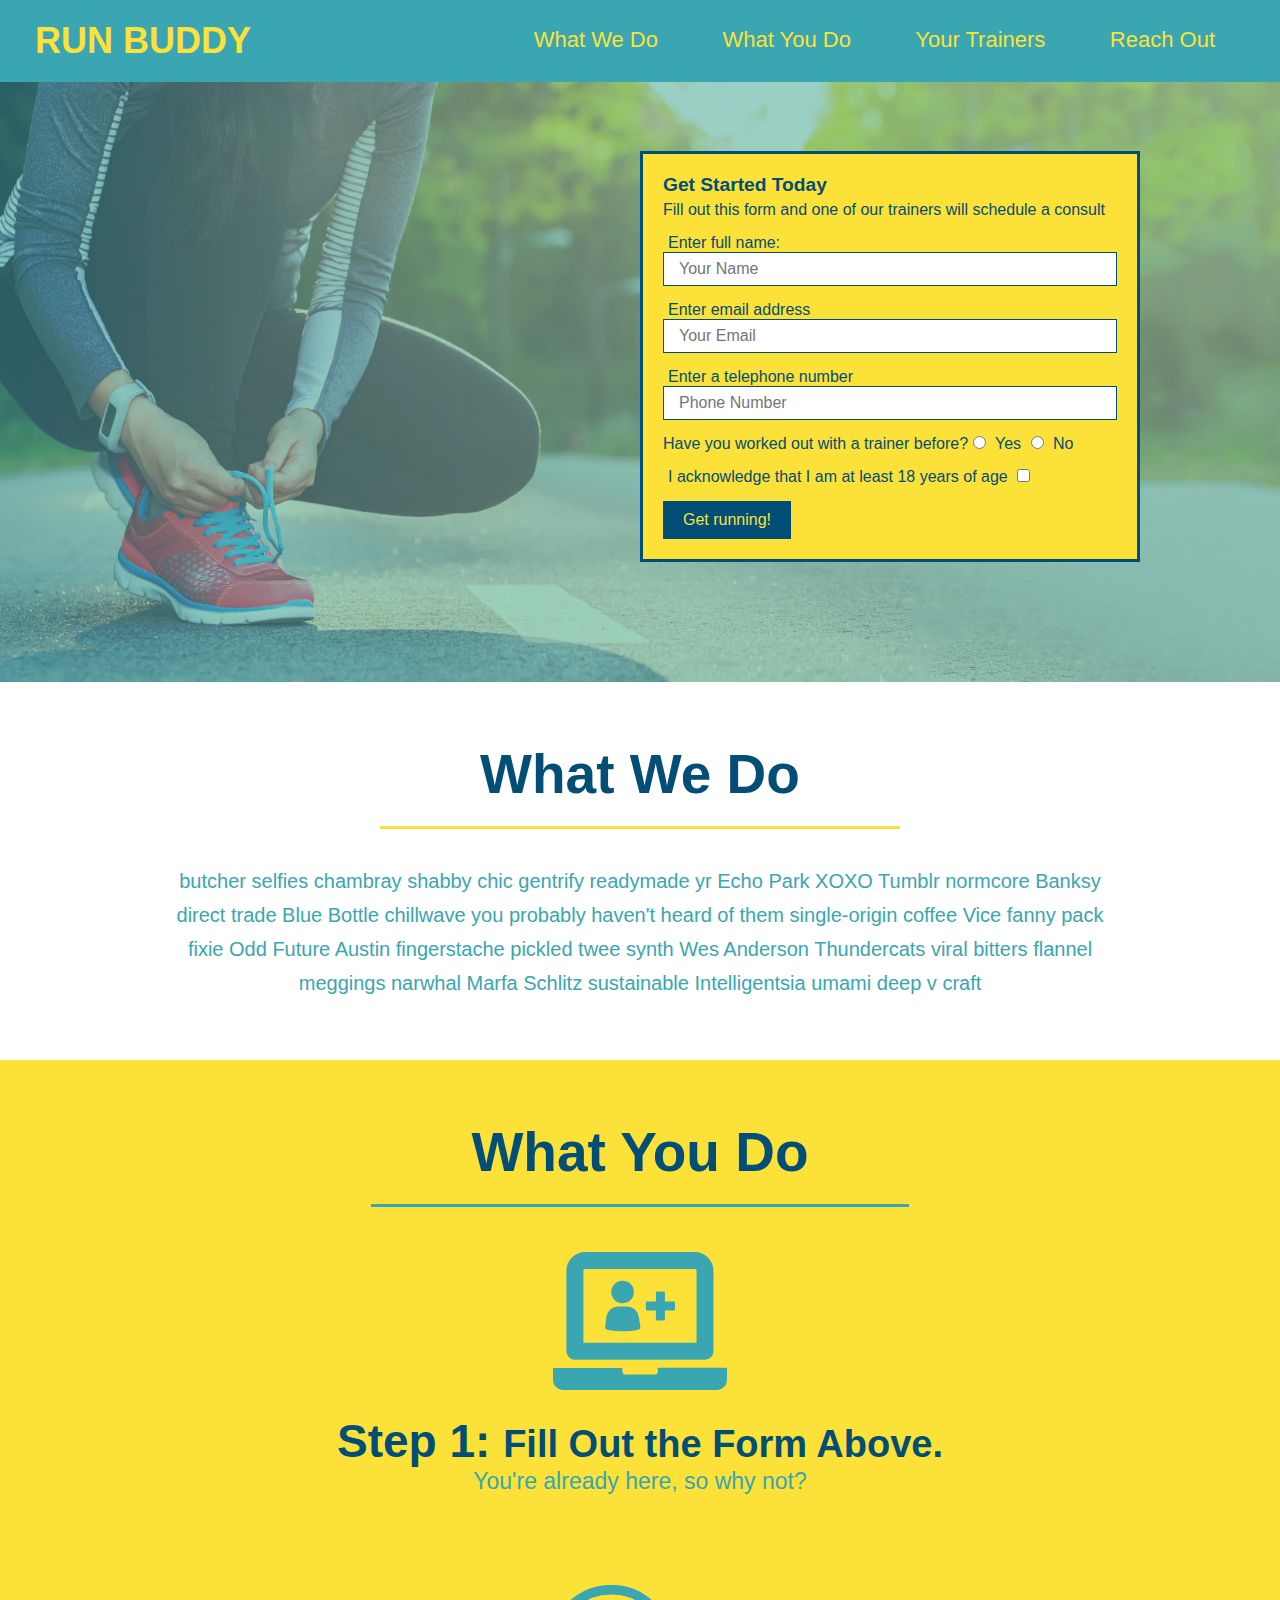
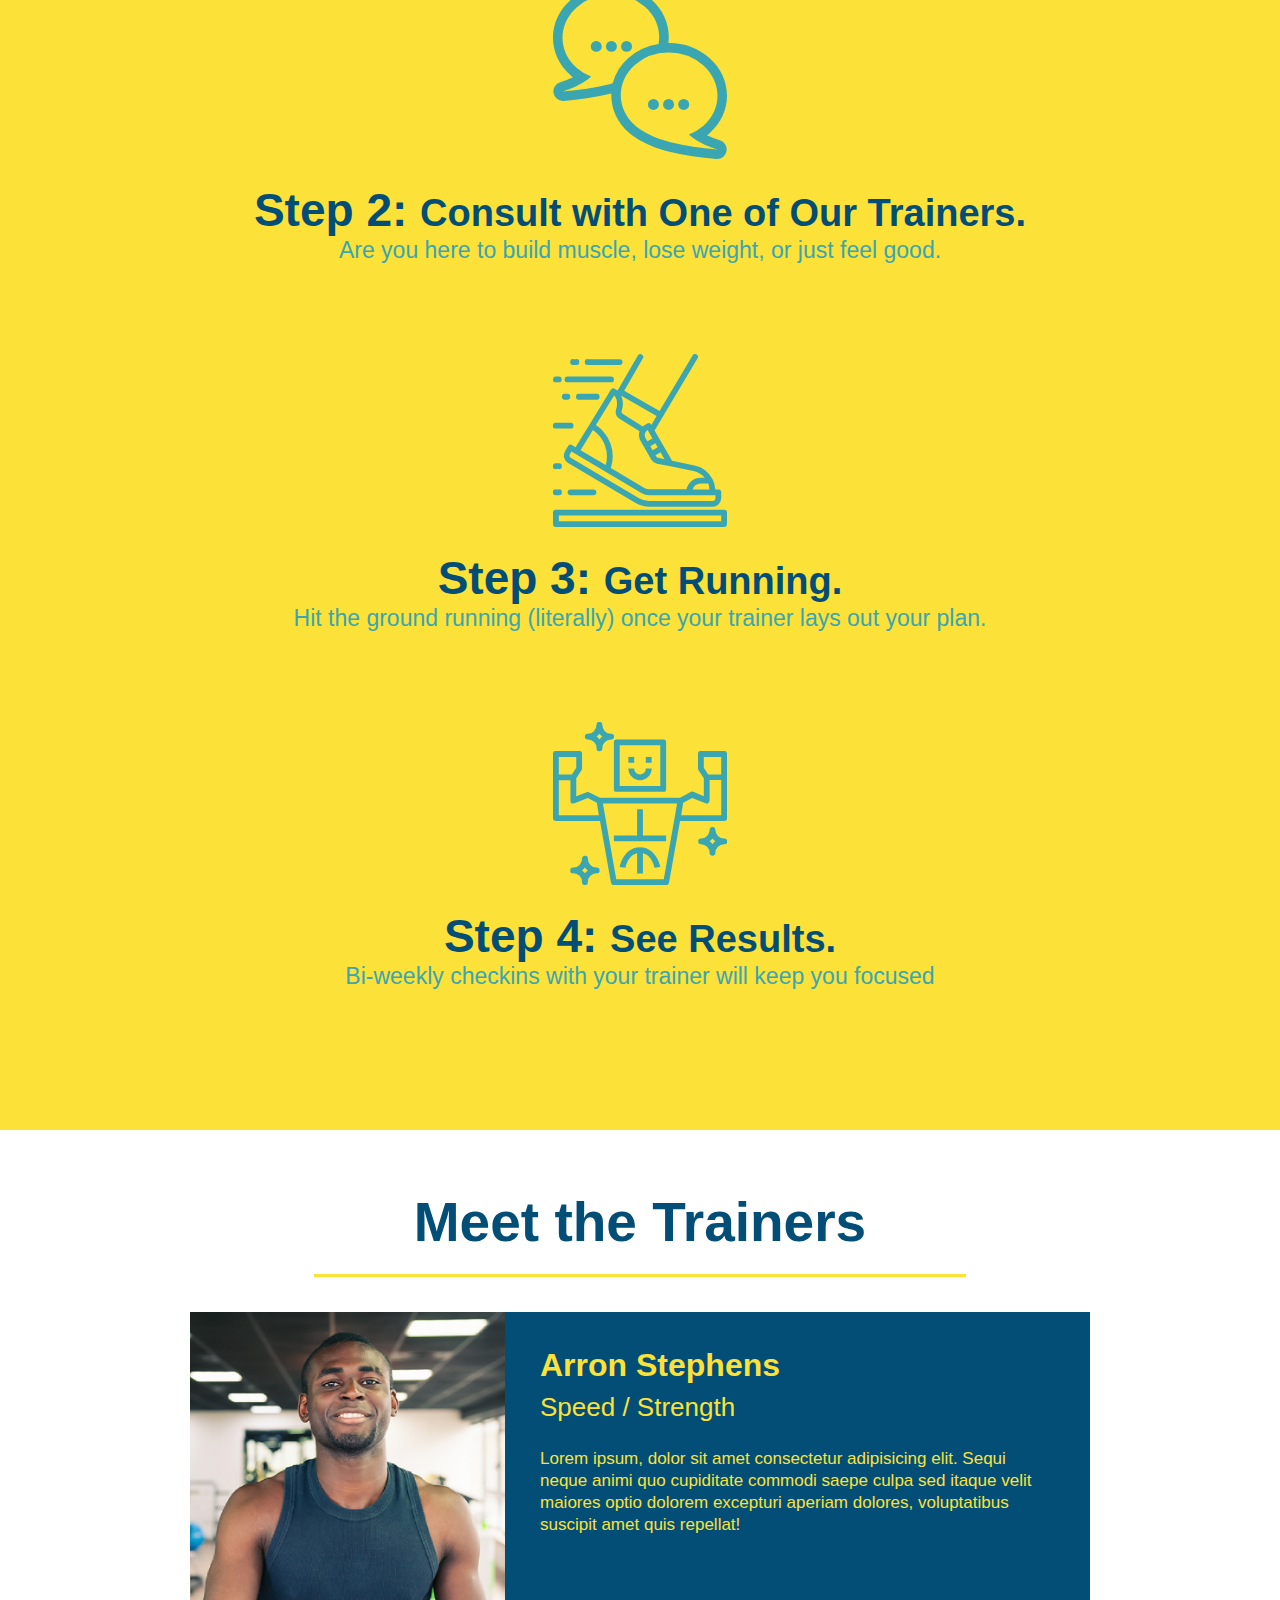
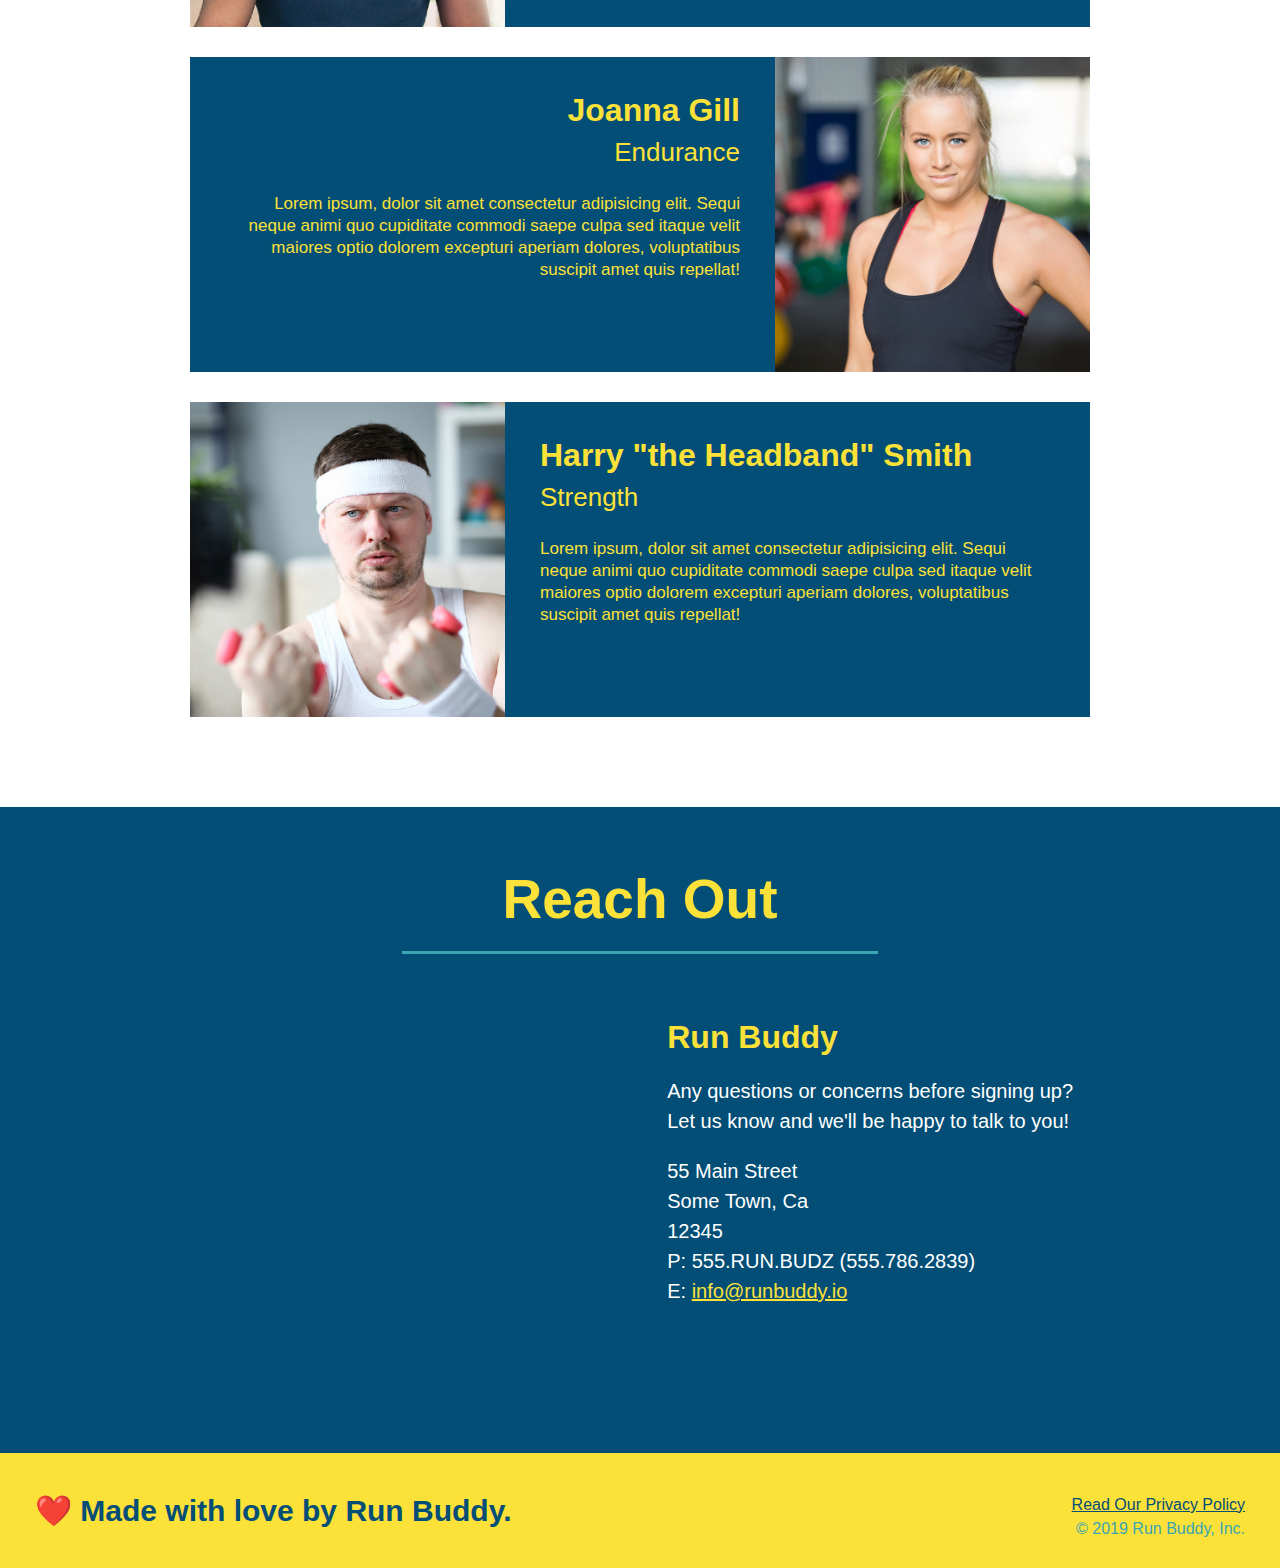
==== index.html @ b3c8b3ba "created Privacy Policy page and added secondary styles css" ====
<!DOCTYPE html>
<html lang="en">
    <head>
        <meta charset="UTF-8" />
        <link rel="stylesheet" href="./assets/css/style.css" />
        <title>Run With Run Buddy</title>
    </head>
    <body>
        <!-- navigation -->
        <header>
            <h1>
                <a href="/">RUN BUDDY</a>
            </h1>

            <nav>
                <!-- Unordered list element -->
                <ul>
                    <!-- List item element -->
                    <li>
                        <!-- Anchor element -->
                        <a href="#what-we-do">What We Do</a>
                    </li>

                    <li>
                        <a href="#what-you-do">What You Do</a>
                    </li>

                    <li>
                        <a href="#your-trainers">Your Trainers</a>
                    </li>

                    <li>
                        <a href="#reach-out">Reach Out</a>
                    </li>
                </ul>
            </nav>
        </header>

        <!-- hero/jumbotron -->
        <section class="hero">
            <div class="hero-form">
                <h3>Get Started Today</h3>
                <p>Fill out this form and one of our trainers will schedule a consult</p>
            <!-- Add form element -->
            <form>
                <label for="name">Enter full name:</label>
                <input type="text" placeholder="Your Name" name="name" id="name" class="form-input" />
                <label for="email">Enter email address</label>
                <input type="email" placeholder="Your Email" name="email" id="email" class="form-input" />
                <label for="phone">Enter a telephone number</label>
                <input type="tel" placeholder="Phone Number" name="phone" id="phone" class="form-input" />
                <p>
                    Have you worked out with a trainer before?
                    <input type="radio" name="trainer-confirm" id="trainer-yes" />
                    <label for="trainer-yes">Yes</label>
                    <input type="radio" name="trainer-confirm" id="trainer-no" />
                    <label for="trainer-no">No</label>
                </p>
                <p>

                    <label for="checkbox">
                        I acknowledge that I am at least 18 years of age
                    </label>
                    <input type="checkbox" name="age-confirm" id="checkbox" />
                </p>
                <button type="submit">
                    Get running!
                </button>
            </form>
            </div>
        </section>
         <!-- End hero -->

        <!-- "What we do" section -->
        <section id="what-we-do" class="intro">
            <h2 class="section-title primary-border">What We Do</h2>

            <p>
                butcher selfies chambray shabby chic gentrify readymade yr Echo Park XOXO Tumblr normcore Banksy direct trade Blue Bottle chillwave you probably haven't heard of them single-origin coffee Vice fanny pack fixie Odd Future Austin fingerstache pickled twee synth Wes Anderson Thundercats viral bitters flannel meggings narwhal Marfa Schlitz sustainable Intelligentsia umami deep v craft 
            </p>
        </section>

        <!--"What you do" section-->
        <section id="what-you-do" class="steps">
            <h2 class="section-title secondary-border">What You Do</h2>
            <div>
                <img src="./assets/images/step-1.svg" alt="" />
                <h3>Step 1: <span>Fill Out the Form Above.</span></h3>
                <p>You're already here, so why not?</p>
            </div>

            <div>
                <img src="./assets/images/step-2.svg" alt="" />
                <h3>Step 2: <span>Consult with One of Our Trainers.</span></h3>
                <P>Are you here to build muscle, lose weight, or just feel good.</P>
            </div>

            <div>
                <img src="./assets/images/step-3.svg" alt="" />
                <h3>Step 3: <span>Get Running.</span></h3>
                <p>Hit the ground running (literally) once your trainer lays out your plan.</p>
            </div>

            <div>
                <img src="./assets/images/step-4.svg" alt="" />
                <h3>Step 4: <span>See Results.</span></h3>
                <p>Bi-weekly checkins with your trainer will keep you focused</p>
            </div>

        </section>
            
        <!-- "meet the trainers" section-->

        <section id="your-trainers" class="trainers">
            <h2 class="section-title primary-border">
                Meet the Trainers
            </h2>
            <!-- First Trainer Bio -->
            <article class="trainer">
                <img src="./assets/images/trainer-1.jpg" alt="Arron Stephens in his workout clothes, ready to pump iron" />
                <div class="trainer-bio text-left">
                    <h3>Arron Stephens</h3>
                    <h4>Speed / Strength</h4>
                    <p>
                        Lorem ipsum, dolor sit amet consectetur adipisicing elit. Sequi neque animi quo cupiditate commodi saepe culpa sed
                        itaque velit maiores optio dolorem excepturi aperiam dolores, voluptatibus suscipit amet quis repellat!
                    </p>
                </div>
            </article>
            <!-- Second Trainer Bio -->
            <article class="trainer">
                <div class="trainer-bio text-right">
                    <h3>Joanna Gill</h3>
                    <h4>Endurance</h4>
                    <p>
                        Lorem ipsum, dolor sit amet consectetur adipisicing elit. Sequi neque animi quo cupiditate commodi saepe culpa sed
                        itaque velit maiores optio dolorem excepturi aperiam dolores, voluptatibus suscipit amet quis repellat!  
                    </p>
                </div>
                <img src="./assets/images/trainer-2.jpg" alt="Joanna Gill cooling off after a workout" />
            </article>
            <!-- Third Trainer Bio -->
            <article class="trainer">
                <img src="./assets/images/trainer-3.jpg" alt="Harry Smith wearing a headband and lifting comically small pink weights" />
                <div class="trainer-bio text-left">
                    <h3>Harry "the Headband" Smith</h3>
                    <h4>Strength</h4>
                    <p>
                        Lorem ipsum, dolor sit amet consectetur adipisicing elit. Sequi neque animi quo cupiditate commodi saepe culpa sed
                        itaque velit maiores optio dolorem excepturi aperiam dolores, voluptatibus suscipit amet quis repellat!
                    </p>
                </div>
            </article>
        </section>    
            
        <!-- "Reach out" section-->
        <section id="reach-out" class="contact">
            <h2 class="section-title secondary-border">Reach Out</h2>
            <div class="contact-info">
                <iframe src="https://www.google.com/maps/embed?pb=!1m18!1m12!1m3!1d851233.9786971273!2d-112.6235091204532!3d33.54992762384845!2m3!1f0!2f0!3f0!3m2!1i1024!2i768!4f13.1!3m3!1m2!1s0x872b05e024eef7a1%3A0xf2e0f9f1b5ccffeb!2sRunBuddy%20Mobile%2C%20LLC!5e0!3m2!1sen!2sus!4v1653413948689!5m2!1sen!2sus" 
                width="600" 
                height="450" 
                style="border:0;" 
                allowfullscreen="" 
                loading="lazy">
                </iframe> 
          
                <div>
                 <h3>Run Buddy</h3>
                 <p>
                    Any questions or concerns before signing up?
                    <br />
                    Let us know and we'll be happy to talk to you!
                 </p>
                 <address>
                    55 Main Street <br />
                    Some Town, Ca <br />
                    12345<br />
                    P: 555.RUN.BUDZ (555.786.2839)<br />
                    E: <a href="mailto:info@runbuddy.io">info@runbuddy.io</a>
                 </address>
                </div> 
            </div>
        </section>

        <!-- footer -->
        <footer>
            <h2>

                    ❤️ Made with love by Run Buddy.
            </h2>
        
            <div>
                <a href="./privacy-policy.html">Read Our Privacy Policy</a><br />
                &copy; 2019 Run Buddy, Inc.
            </div>
        </footer>
    </body>
</html>
---- assets/css/style.css ----
* {
    margin: 0;
    padding: 0;
    box-sizing: border-box;
}


body {
    /* more on this crazy alphanumerical value in a minute */
    color: #39a6b2;

    font-family: Helvetica, Arial, sans-serif;
    
}

/* Apply styles to the header */
header {

    padding: 20px 35px;

    background-color: #39a6b2;

}

header h1 {

    font-weight: bold;
    font-size: 36px;
    color: #fce138;
    margin: 0;
    display: inline;

}

header a {
    text-decoration: none;
    color: #fce138;
}

header nav {
    float: right;
    margin: 7px 0;
}

header nav ul li {
    display: inline;
}

header nav ul li a {
    margin: 0 30px;
    font-weight: lighter;
    font-size: 22px;
}

/* apply styles to the footer */
footer {
    background: #fce138;
    width: 100%;
    padding: 40px 35px;
}

footer h2 {
    display: inline;
    color: #024e76;
    font-size: 30px;
    margin: 0;
}

footer div {
float: right;
line-height: 1.5;
text-align: right;
}

footer a {
    color: #024e76;
}

/* section style start */
section {
    padding: 60px;
}

/* hero style start */

/* homepage hero */
.hero {
    background-image: url("../images/hero-bg.jpg");
    height: 600px;
    background-size: cover;
    background-position: center;
    position: relative;
}

.hero-form {
    border: 3px solid #024e76;
    background-color: #fce138;
    padding: 20px;
    width: 500px;
    color: #024e76;
    position: absolute;
    bottom: 120px;
    right: 140px;
}

h3 {
    font-size: larger;
    margin: 0;
}

.hero-form p {
    margin: 5px 0 15px 0;
}

.form-input {
    border: 1px solid #024e76;
    display: block;
    padding: 7px 15px;
    font-size: 16px;
    color: #024e76;
    width: 100%;
    margin-bottom: 15px;
}

.hero-form label {
    margin: 0 5px;
}

.hero-form button {
    color: #fce138;
    background-color: #024e76;
    border: none;
    padding: 10px 20px;
    font-size: 16px;
}
/* Hero style end */

/* section styling */

.intro {
    text-align: center;
}

.intro p {
    margin: 0 auto;
    line-height: 1.7;
    color: #39a6b2;
    width: 80%;
    font-size: 20px;
}

.steps {
    text-align: center;
    background: #fce138;
}

.section-title {
    font-size: 55px;
    color: #024e76;
    margin-bottom: 35px;
    padding: 0 100px 20px 100px;
    display: inline-block;
    border-bottom: 3px solid;
}

.primary-border {
    border-color: #fce138;
}

.secondary-border {
    border-color: #39a6b2;
}

.steps div {
    margin-bottom: 80px;
}

.steps img {
    width: 15%;
    margin: 10px 0;
}

.steps h3 {
    color: #024e76;
    font-size: 46px;
    margin-top: 10px;
}

.steps p {
    color: #39a6b2;
    font-size: 23px;
}

.steps span {
    font-size: 38px;
}

/* styling the Trainers section */

.trainers {
    text-align: center;
}

.trainer {
    width: 900px;
    margin: 0 auto 30px auto;
    background: #024e76;
    color: #fce138;
    overflow: auto;
}

.trainer img {
    width: 35%;
    float: left;
}

.trainer-bio {
    padding: 35px;
    float: left;
    width: 65%;
}

.text-left {
    text-align: left;
}

.text-right {
    text-align: right;
}

.trainer-bio h3 {
    font-size: 32px;
    margin-bottom: 8px;
}

.trainer-bio h4 {
    font-weight: lighter;
    font-size: 26px;
    margin-bottom: 25px;
}

.trainer-bio p {
    font-size: 17px;
    line-height: 1.3;
}

.contact {
    text-align: center;
    background: #024e76;
    overflow: auto;
}

.contact h2 {
    color: #fce138;
}

.contact-info iframe {
    width: 400px;
    height: 400px;
}

.contact-info div {
    width: 410px;
    display: inline-block;
    vertical-align: top;
    text-align: left;
    margin: 30px 0 0 60px;
    color: white;
}

.contact-info h3 {
    color: #fce138;
    font-size: 32px;
}

.contact-info p, .contact-info address {
    margin: 20px 0;
    line-height: 1.5;
    font-size: 20px;
    font-style: normal;
}

.contact-info a {
    color: #fce138;
}
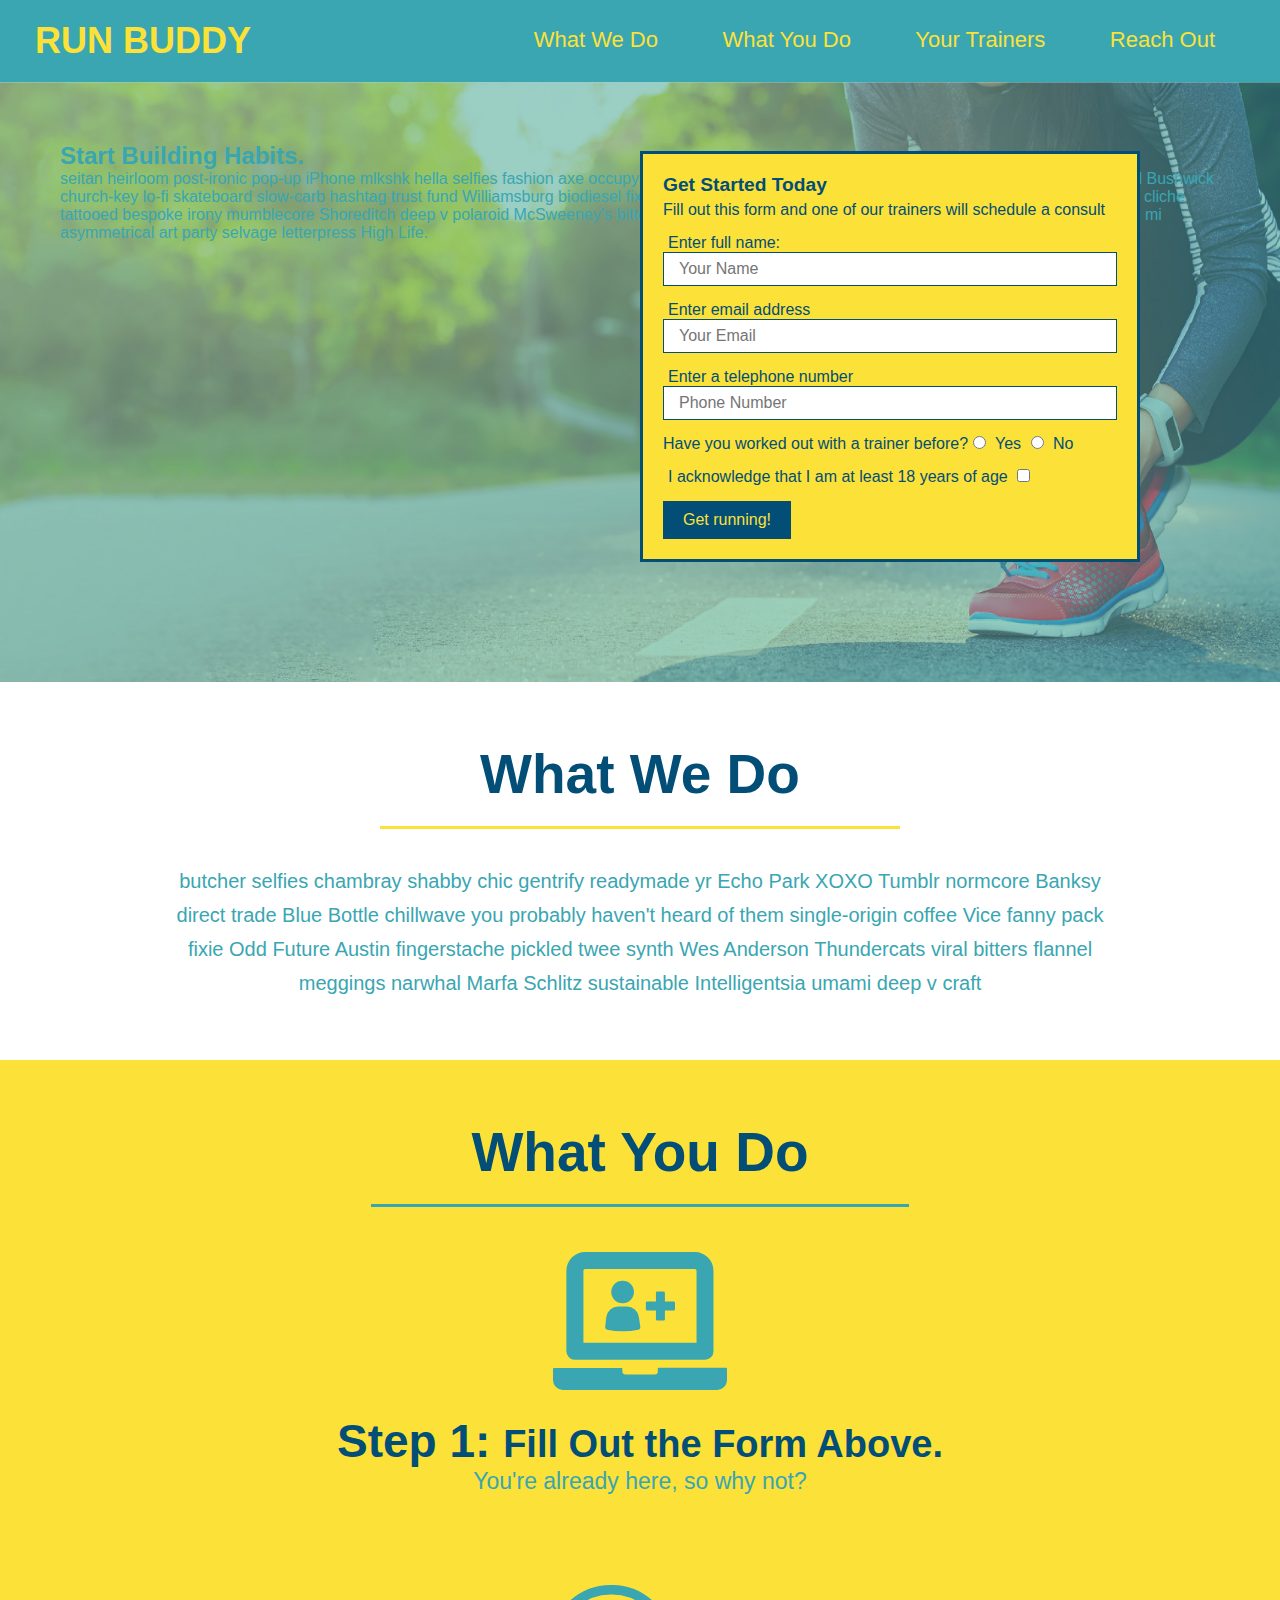
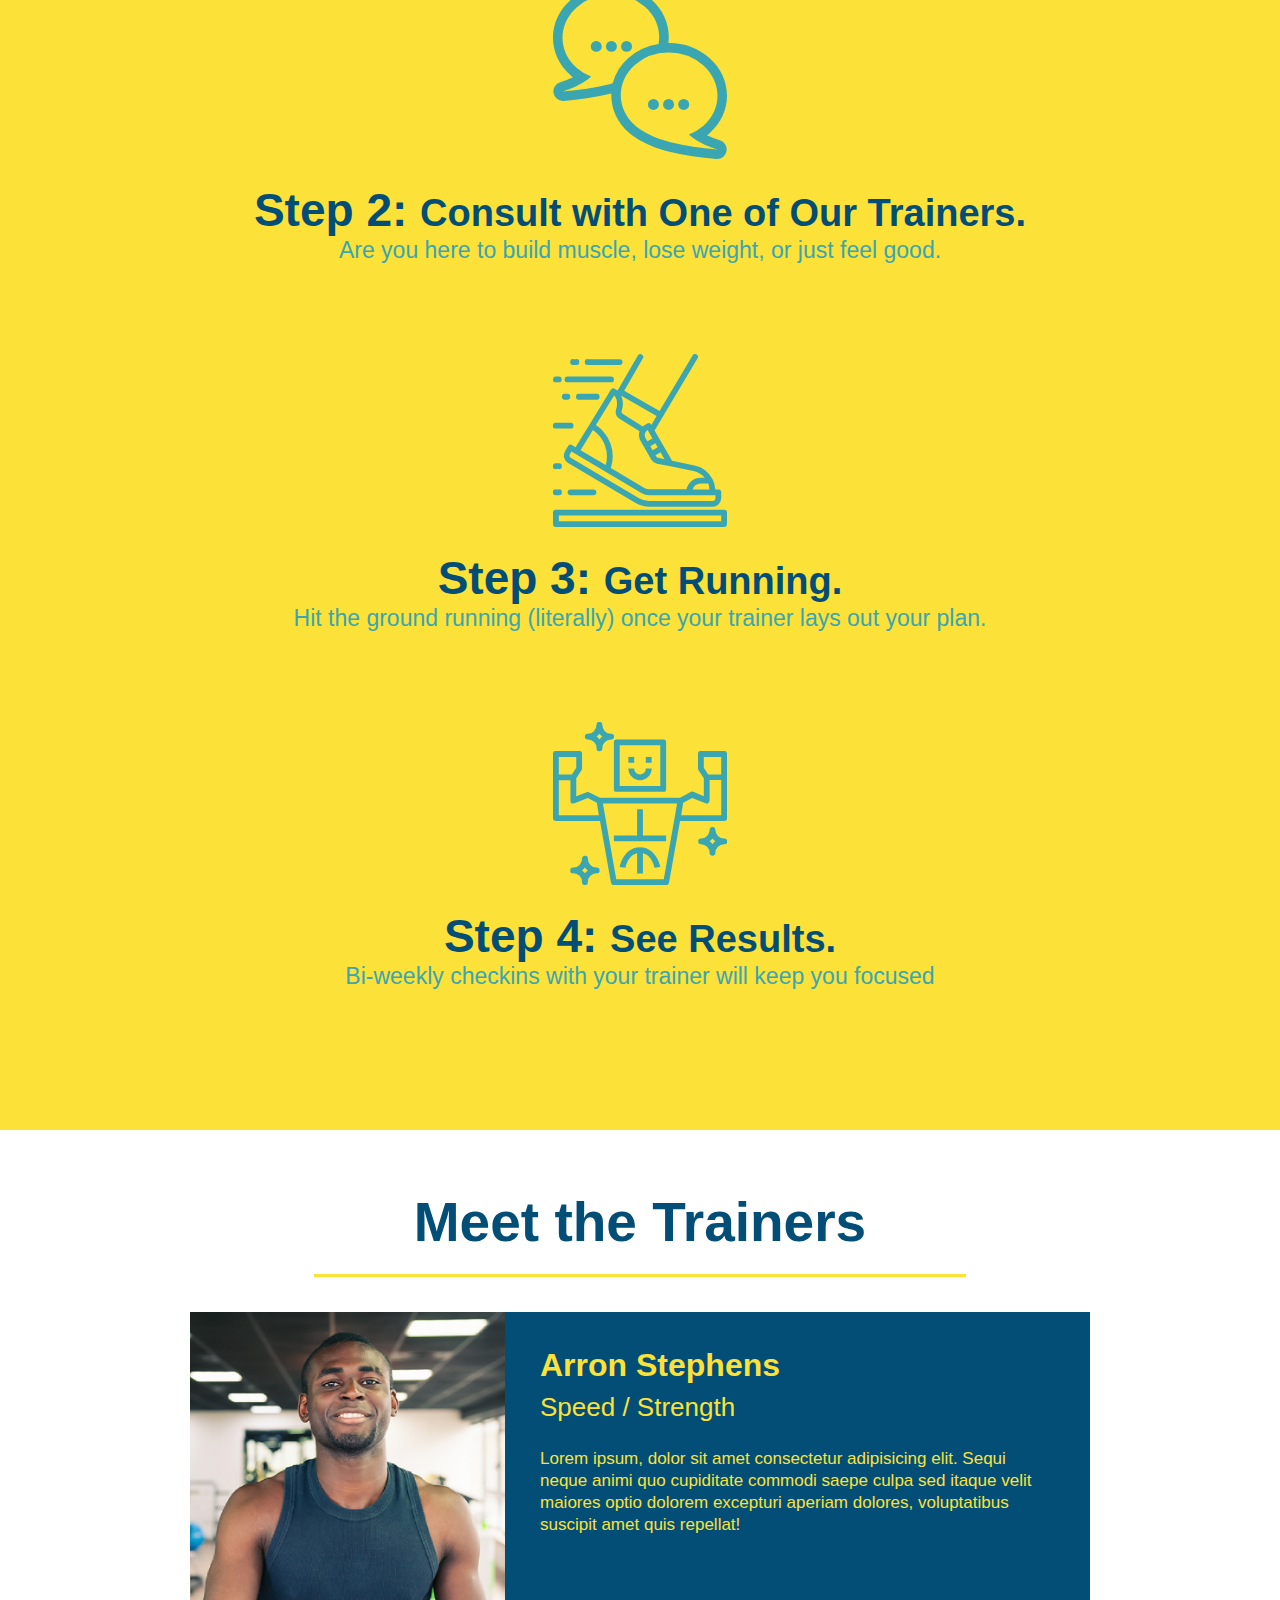
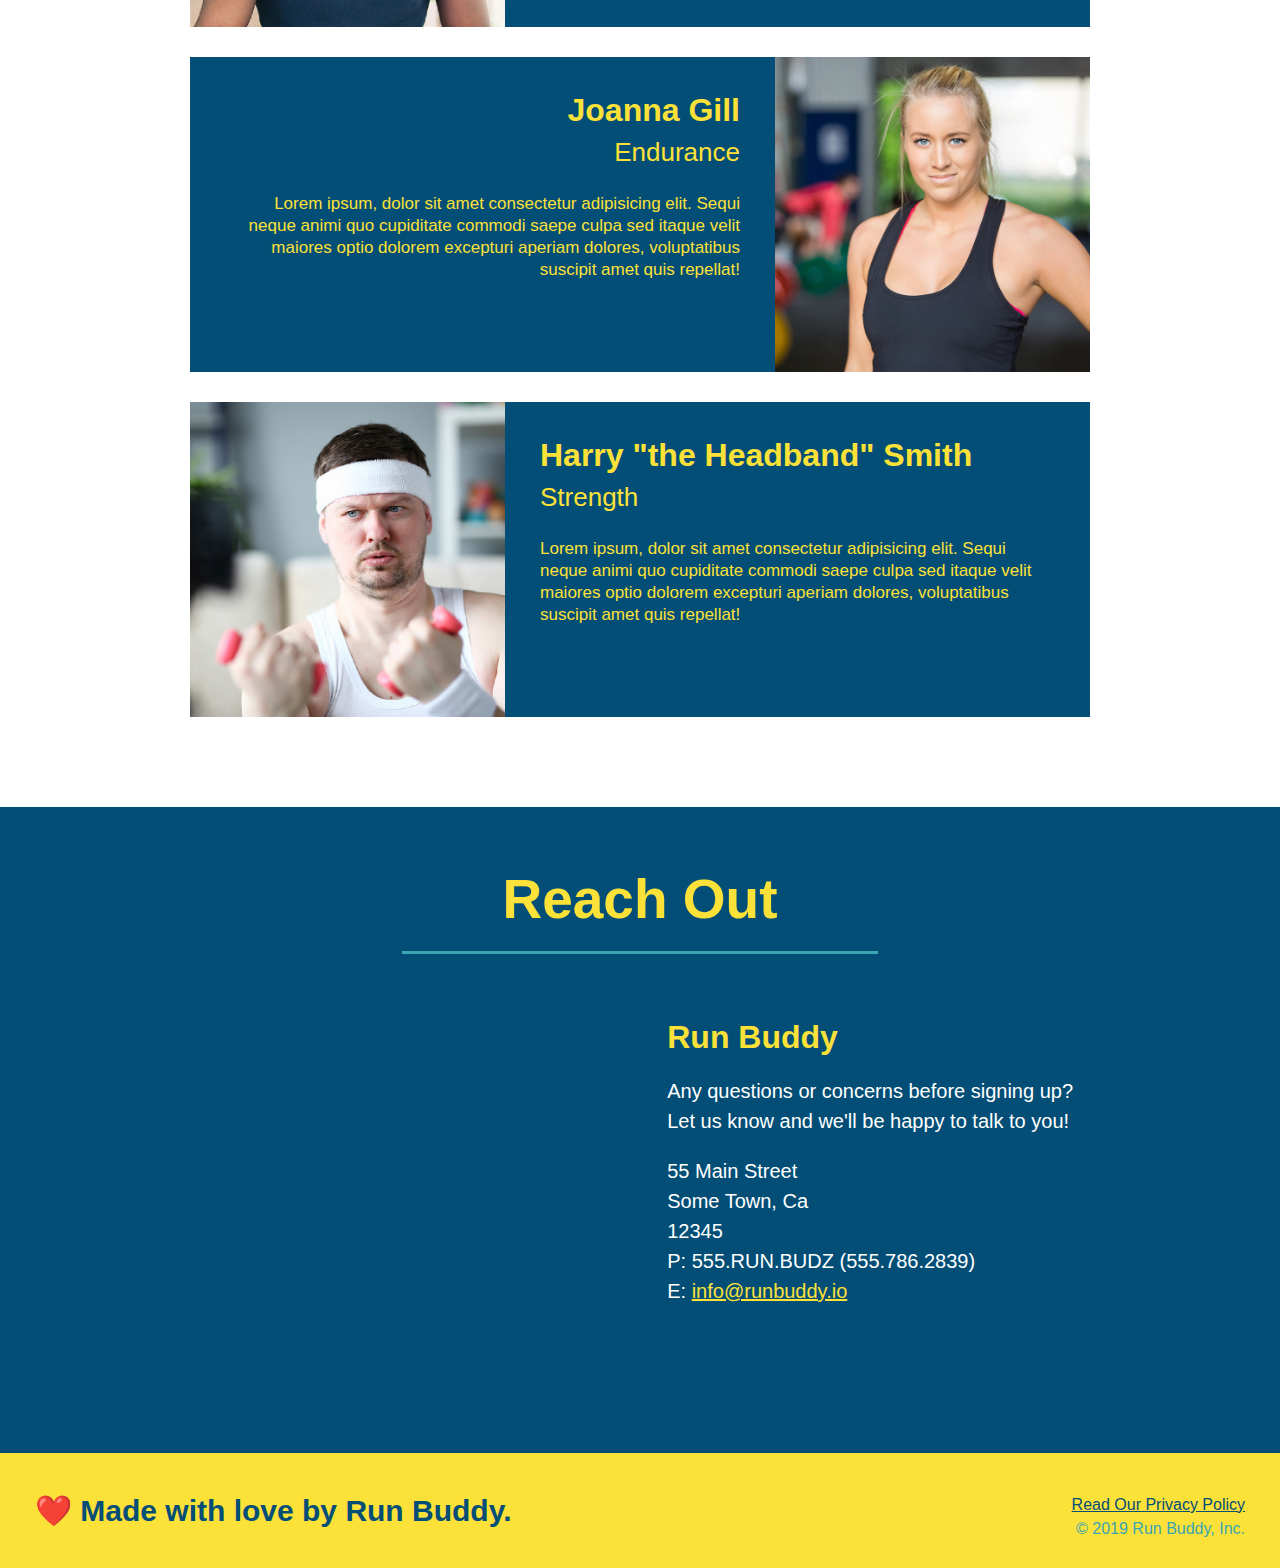
==== commit 4e05107e: "add content to hero, replace image" ====
--- a/index.html
+++ b/index.html
@@ -38,6 +38,12 @@
 
         <!-- hero/jumbotron -->
         <section class="hero">
+            <div class="hero-cta">
+                <h2>Start Building Habits.</h2>
+                <p>
+                    seitan heirloom post-ironic pop-up iPhone mlkshk hella selfies fashion axe occupy readymade put a bird on it messenger bag Wes Anderson Schlitz plaid Bushwick church-key lo-fi skateboard slow-carb hashtag trust fund Williamsburg biodiesel fixie farm-to-table 8-bit banjo XOXO Banksy chillwave bicycle rights retro cliche tattooed bespoke irony mumblecore Shoreditch deep v polaroid McSweeney's bitters cray gentrify tofu Marfa you probably haven't heard of them yr banh mi asymmetrical art party selvage letterpress High Life.
+                </p>
+            </div>
             <div class="hero-form">
                 <h3>Get Started Today</h3>
                 <p>Fill out this form and one of our trainers will schedule a consult</p>
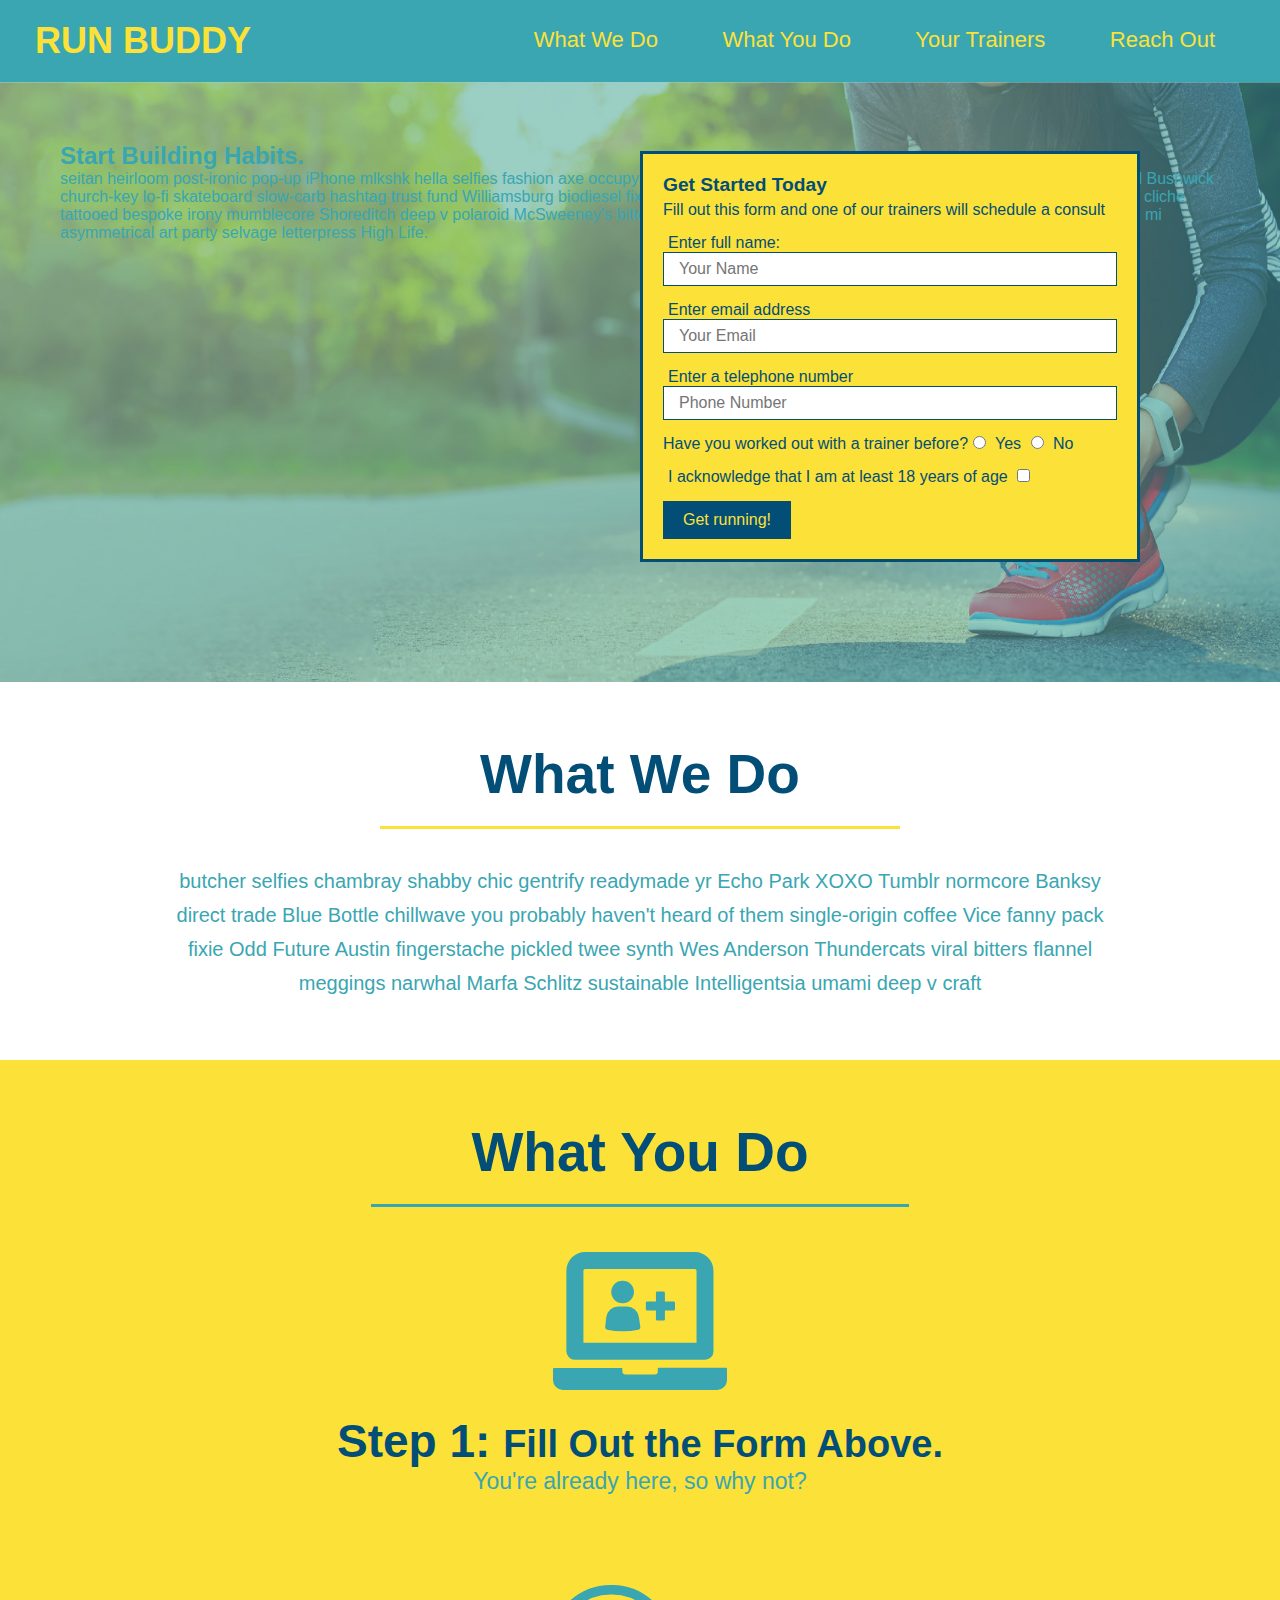
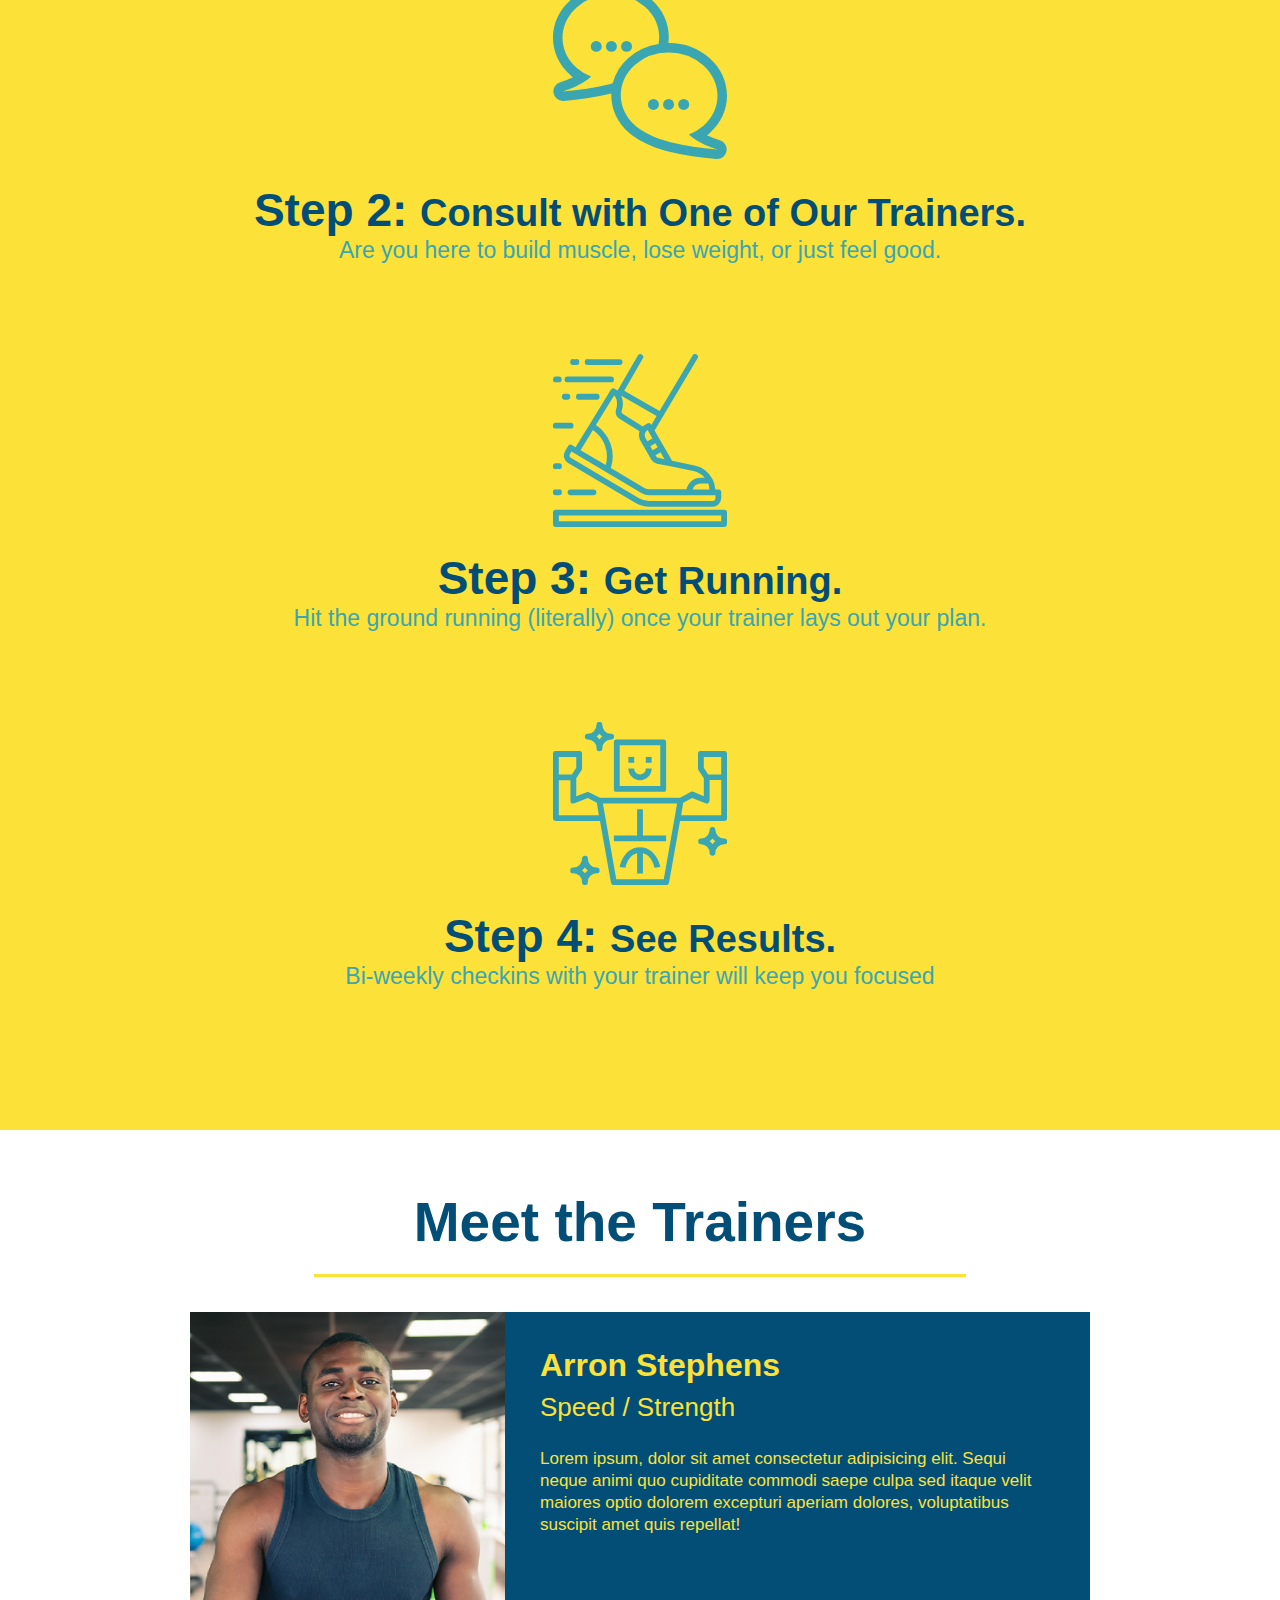
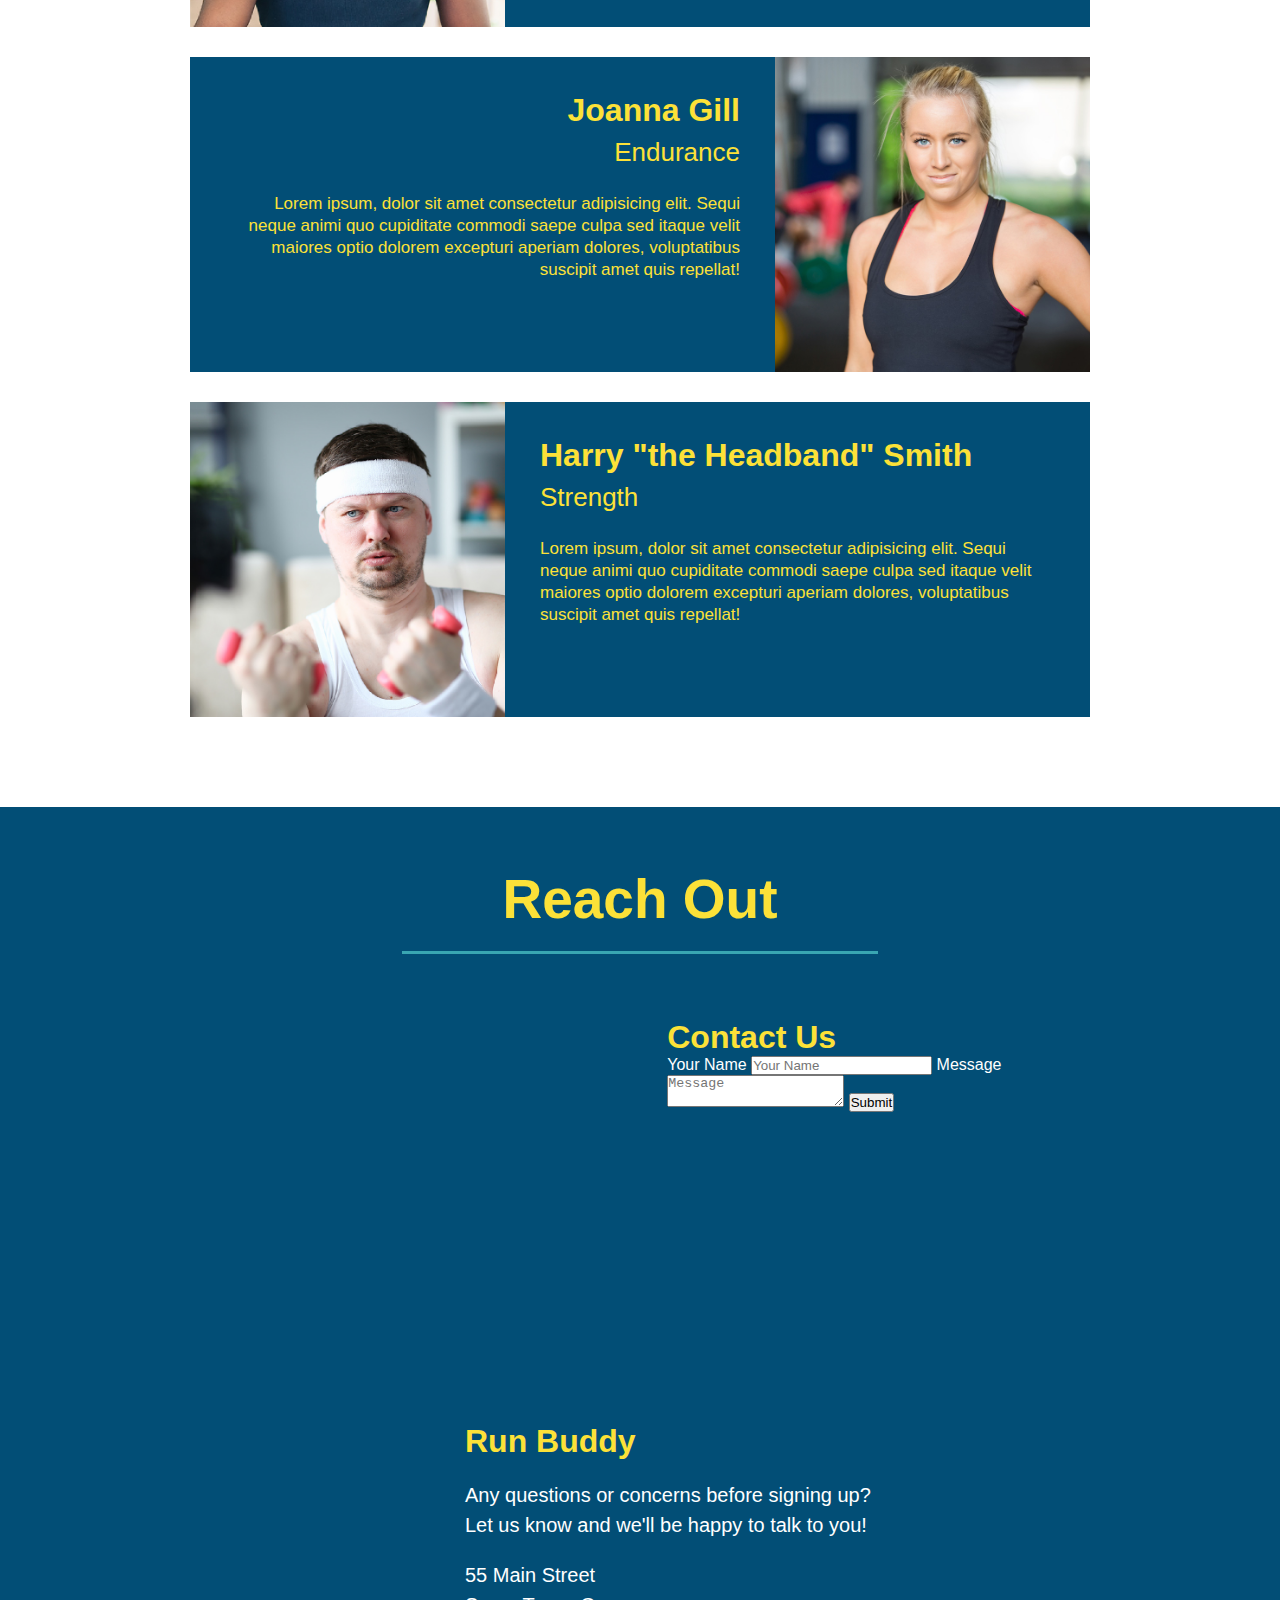
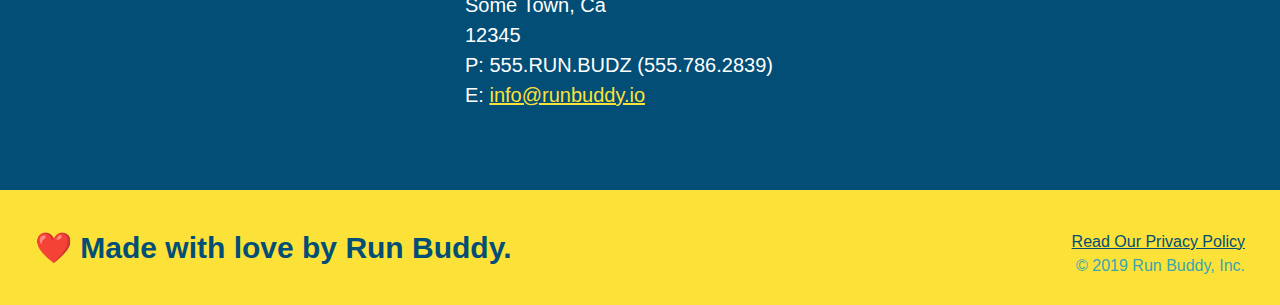
==== commit 583e2448: "add contact form" ====
--- a/index.html
+++ b/index.html
@@ -171,6 +171,19 @@
                 loading="lazy">
                 </iframe> 
           
+                <div class="contact-form">
+                    <h3>Contact Us</h3>
+                    <form>
+                        <label for="contact-name">Your Name</label>
+                        <input type="text" id="contact-name" placeholder="Your Name" />
+
+                        <label for="contact-message">Message</label>
+                        <textarea id="contact-message" placeholder="Message"></textarea>
+
+                        <button type="submit">Submit</button>
+                    </form>
+                </div>
+
                 <div>
                  <h3>Run Buddy</h3>
                  <p>
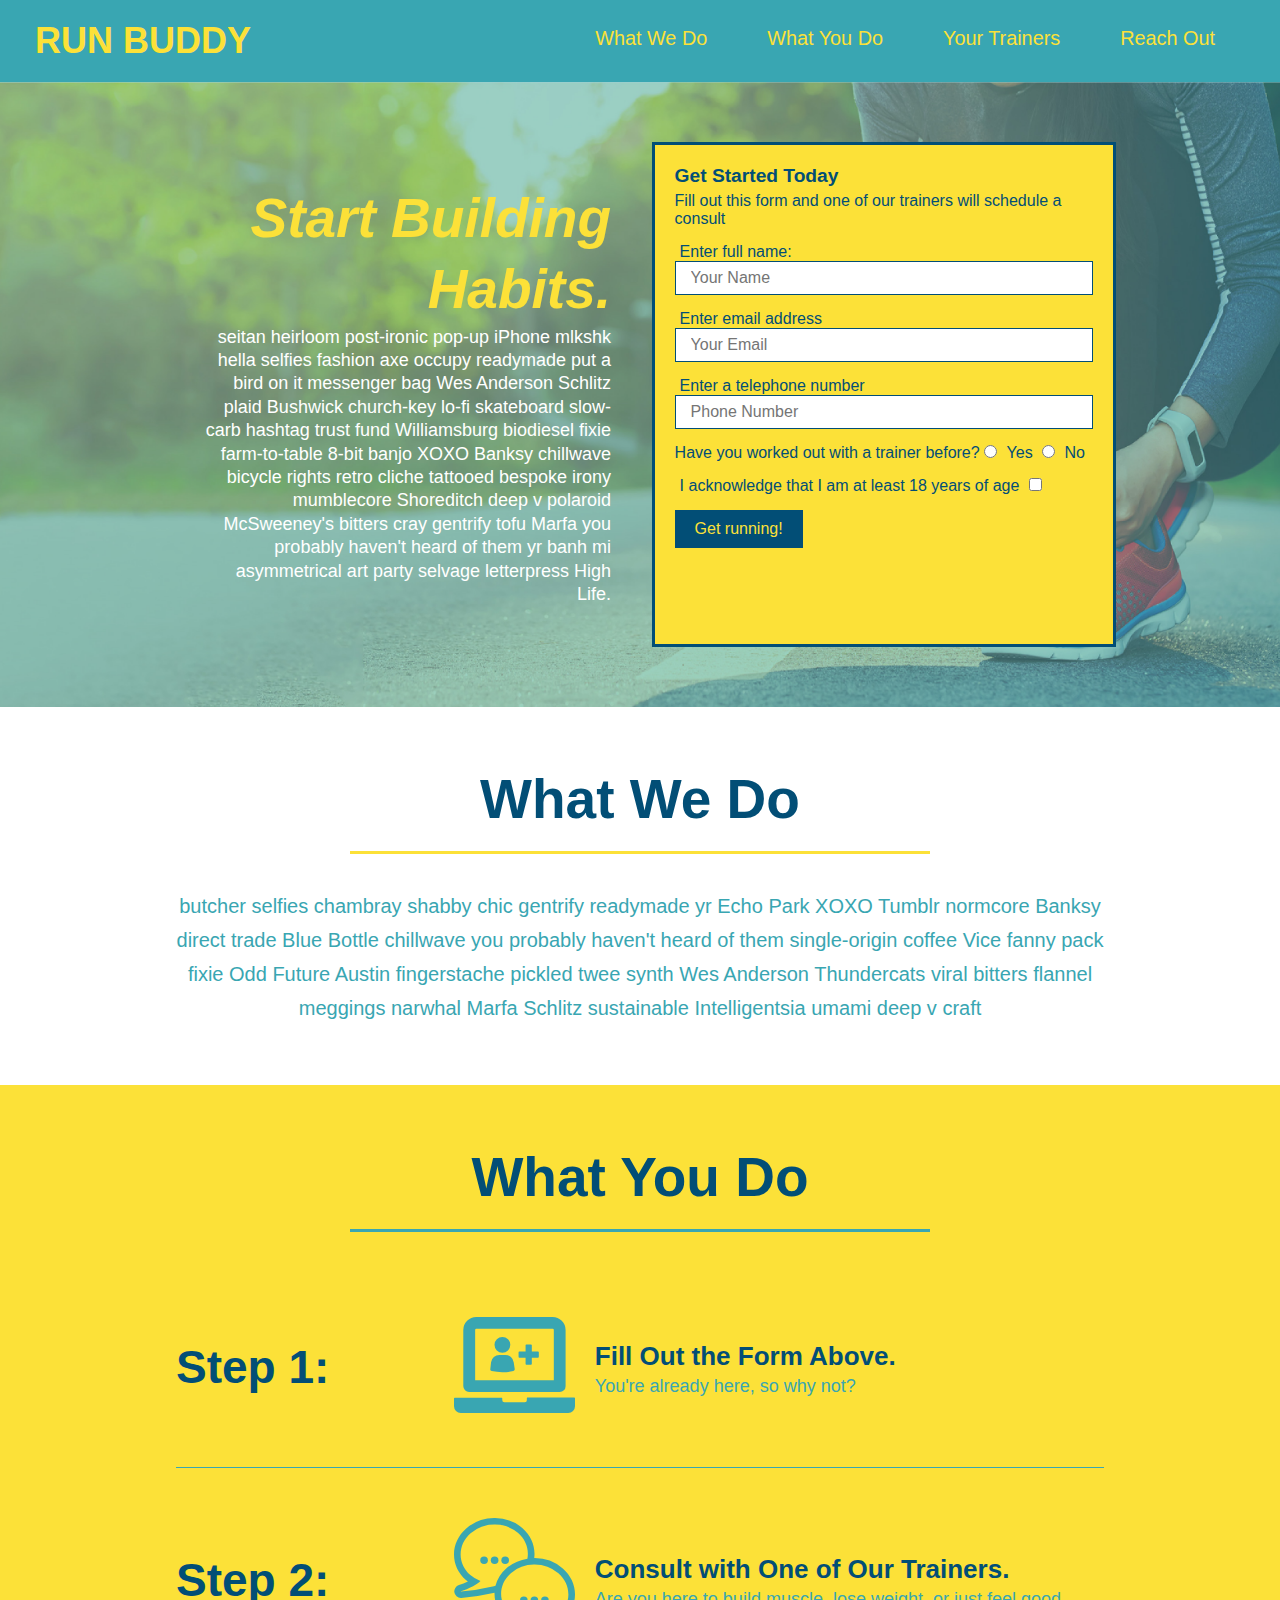
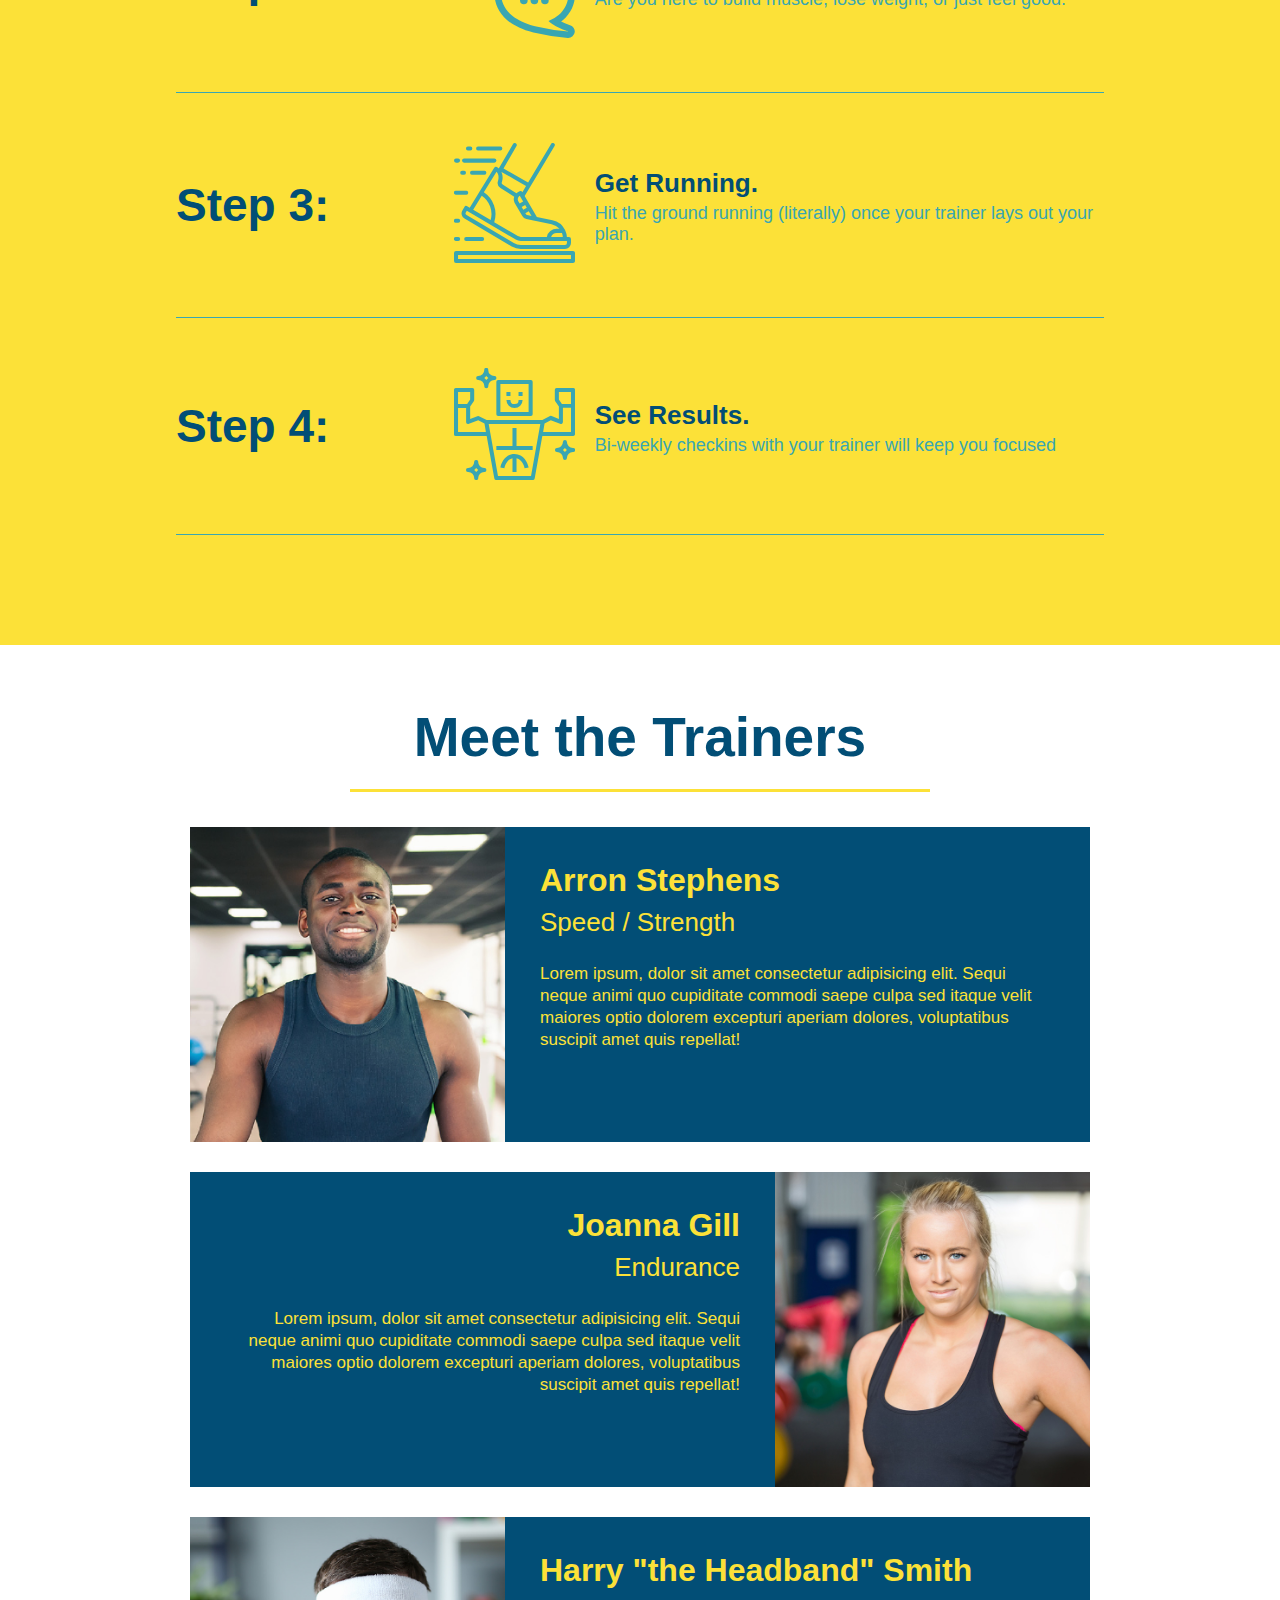
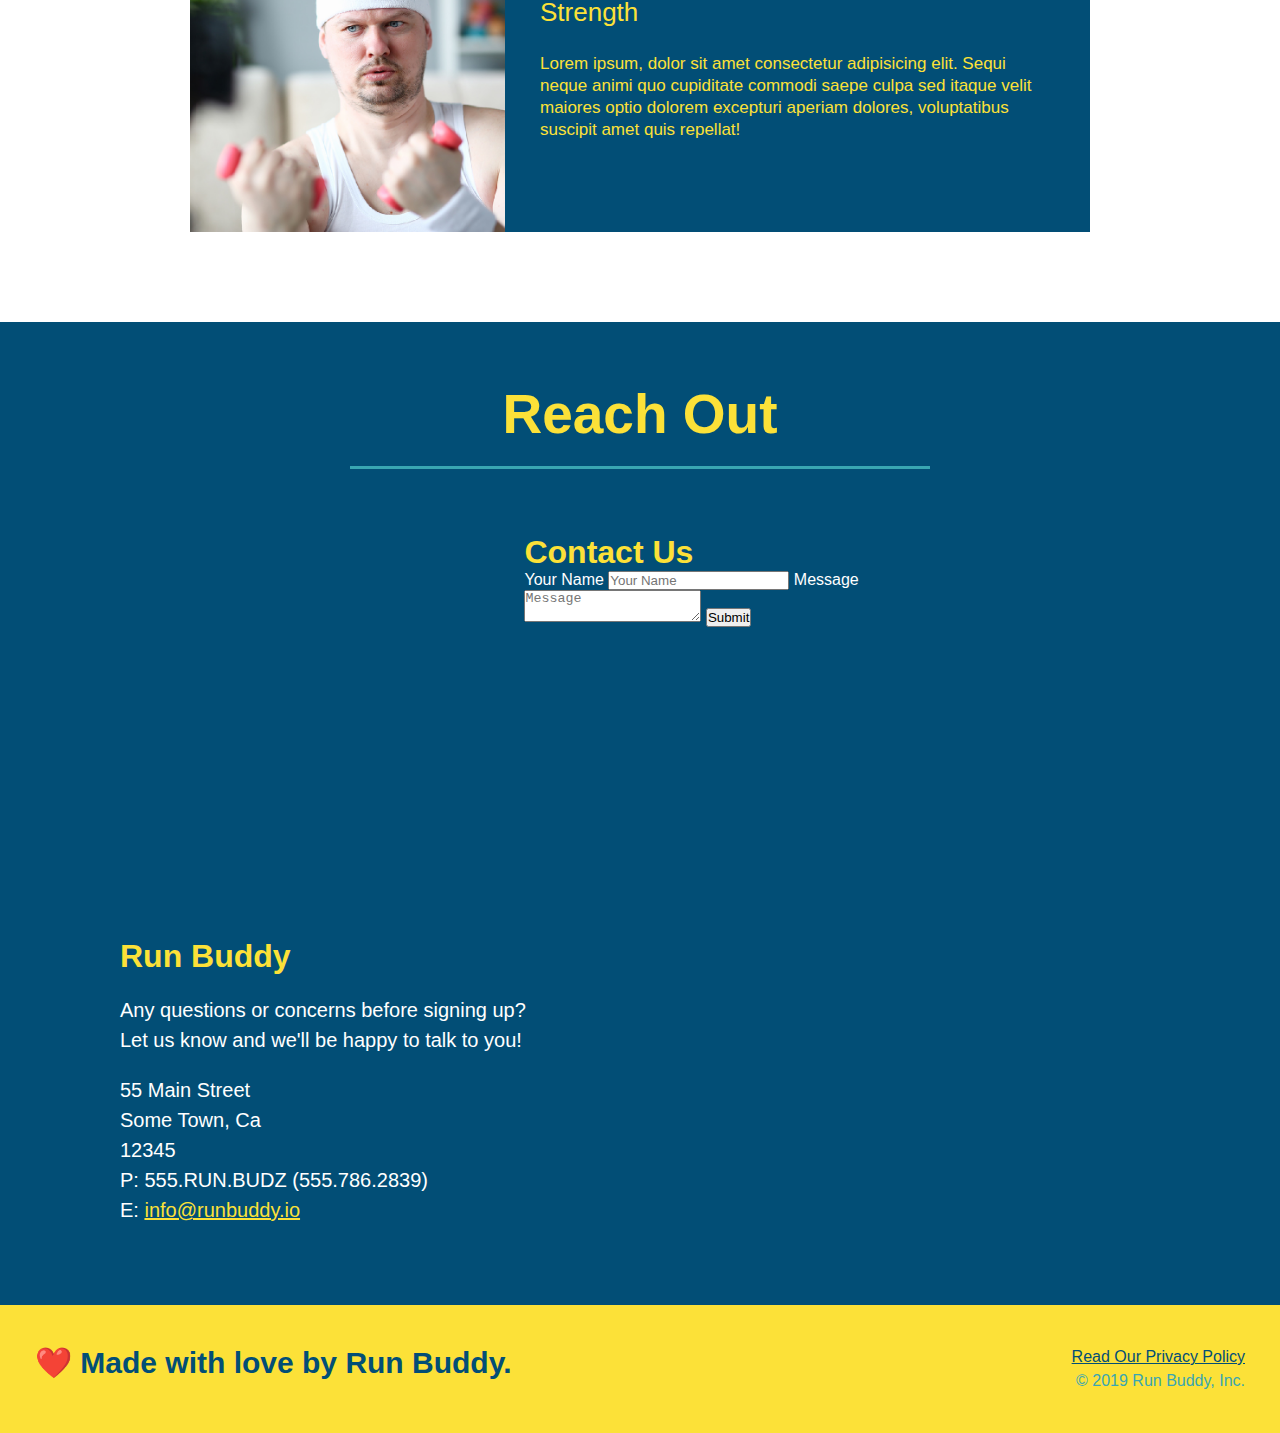
==== commit 643ad552: "add flexbox to the steps" ====
--- a/index.html
+++ b/index.html
@@ -79,48 +79,82 @@
 
         <!-- "What we do" section -->
         <section id="what-we-do" class="intro">
+            <div class="flex-row">
             <h2 class="section-title primary-border">What We Do</h2>
-
+            </div>
+            <div class="flex-row">
             <p>
                 butcher selfies chambray shabby chic gentrify readymade yr Echo Park XOXO Tumblr normcore Banksy direct trade Blue Bottle chillwave you probably haven't heard of them single-origin coffee Vice fanny pack fixie Odd Future Austin fingerstache pickled twee synth Wes Anderson Thundercats viral bitters flannel meggings narwhal Marfa Schlitz sustainable Intelligentsia umami deep v craft 
             </p>
+            </div>
         </section>
 
         <!--"What you do" section-->
         <section id="what-you-do" class="steps">
-            <h2 class="section-title secondary-border">What You Do</h2>
-            <div>
-                <img src="./assets/images/step-1.svg" alt="" />
-                <h3>Step 1: <span>Fill Out the Form Above.</span></h3>
-                <p>You're already here, so why not?</p>
-            </div>
-
-            <div>
-                <img src="./assets/images/step-2.svg" alt="" />
-                <h3>Step 2: <span>Consult with One of Our Trainers.</span></h3>
-                <P>Are you here to build muscle, lose weight, or just feel good.</P>
-            </div>
-
-            <div>
-                <img src="./assets/images/step-3.svg" alt="" />
-                <h3>Step 3: <span>Get Running.</span></h3>
-                <p>Hit the ground running (literally) once your trainer lays out your plan.</p>
-            </div>
-
-            <div>
-                <img src="./assets/images/step-4.svg" alt="" />
-                <h3>Step 4: <span>See Results.</span></h3>
-                <p>Bi-weekly checkins with your trainer will keep you focused</p>
-            </div>
-
+            <div class="flex-row">
+                <h2 class="section-title secondary-border">What You Do</h2>
+            </div>
+            <div class="step"> 
+                <h3>Step 1:</h3> 
+                <div class="step-info">
+                    <div class="step-img">
+                        <img src="./assets/images/step-1.svg" alt="" />
+                    </div>
+                    <div class="step-text">
+                        <h4>Fill Out the Form Above.</h4>
+                        <p>You're already here, so why not?</p>
+                    </div>
+                </div>
+            </div>
+
+            <div class="step">
+                <h3>Step 2:</h3>
+                <div class="step-info">
+                    <div class="step-img">
+                        <img src="./assets/images/step-2.svg" alt="" />
+                    </div>
+                    <div class="step-text">
+                       <h4>Consult with One of Our Trainers.</h4>
+                        <P>Are you here to build muscle, lose weight, or just feel good.</P>
+                    </div>
+                </div>
+            </div>
+            
+            <div class="step">
+                <h3>Step 3:</h3>
+                <div class="step-info">
+                    <div class="step-img">
+                        <img src="./assets/images/step-3.svg" alt="" />
+                    </div>
+                    <div class="step-text">
+                        <h4>Get Running.</h4>
+                        <p>Hit the ground running (literally) once your trainer lays out your plan.</p>
+                    </div>
+                </div>
+            </div>
+
+            <div class="step">
+                <h3>Step 4:</h3>
+                <div class="step-info">
+                    <div class="step-img">
+                        <img src="./assets/images/step-4.svg" alt="" />
+                    </div>
+                    <div class="step-text">
+                        <h4>See Results.</h4>
+                        <p>Bi-weekly checkins with your trainer will keep you focused</p>
+                    </div>
+                </div>
+            </div>
         </section>
             
         <!-- "meet the trainers" section-->
 
         <section id="your-trainers" class="trainers">
+           <div class="flex-row">
             <h2 class="section-title primary-border">
                 Meet the Trainers
             </h2>
+            </div>
             <!-- First Trainer Bio -->
             <article class="trainer">
                 <img src="./assets/images/trainer-1.jpg" alt="Arron Stephens in his workout clothes, ready to pump iron" />
@@ -161,7 +195,9 @@
             
         <!-- "Reach out" section-->
         <section id="reach-out" class="contact">
+           <div class="flex-row">
             <h2 class="section-title secondary-border">Reach Out</h2>
+            </div>
             <div class="contact-info">
                 <iframe src="https://www.google.com/maps/embed?pb=!1m18!1m12!1m3!1d851233.9786971273!2d-112.6235091204532!3d33.54992762384845!2m3!1f0!2f0!3f0!3m2!1i1024!2i768!4f13.1!3m3!1m2!1s0x872b05e024eef7a1%3A0xf2e0f9f1b5ccffeb!2sRunBuddy%20Mobile%2C%20LLC!5e0!3m2!1sen!2sus!4v1653413948689!5m2!1sen!2sus" 
                 width="600" 
--- a/assets/css/style.css
+++ b/assets/css/style.css
@@ -8,18 +8,17 @@
 body {
     /* more on this crazy alphanumerical value in a minute */
     color: #39a6b2;
-
     font-family: Helvetica, Arial, sans-serif;
     
 }
 
 /* Apply styles to the header */
 header {
-
+    display: flex;
     padding: 20px 35px;
-
     background-color: #39a6b2;
-
+    justify-content: space-between;
+    flex-wrap: wrap;
 }
 
 header h1 {
@@ -28,8 +27,6 @@
     font-size: 36px;
     color: #fce138;
     margin: 0;
-    display: inline;
-
 }
 
 header a {
@@ -38,18 +35,21 @@
 }
 
 header nav {
-    float: right;
     margin: 7px 0;
 }
 
-header nav ul li {
-    display: inline;
+header nav ul {
+    display: flex;
+    flex-wrap: wrap;
+    justify-content: space-between;
+    align-items: center;
+    list-style: none;
 }
 
 header nav ul li a {
     margin: 0 30px;
     font-weight: lighter;
-    font-size: 22px;
+    font-size: 1.55vw;
 }
 
 /* apply styles to the footer */
@@ -57,28 +57,24 @@
     background: #fce138;
     width: 100%;
     padding: 40px 35px;
+    display: flex;
+    justify-content: space-between;
+    flex-wrap: wrap;
 }
 
 footer h2 {
-    display: inline;
     color: #024e76;
     font-size: 30px;
     margin: 0;
 }
 
 footer div {
-float: right;
 line-height: 1.5;
 text-align: right;
 }
 
 footer a {
     color: #024e76;
-}
-
-/* section style start */
-section {
-    padding: 60px;
 }
 
 /* hero style start */
@@ -86,21 +82,20 @@
 /* homepage hero */
 .hero {
     background-image: url("../images/hero-bg.jpg");
-    height: 600px;
     background-size: cover;
     background-position: center;
-    position: relative;
+    display: flex;
+    justify-content: center;
+    flex-wrap: wrap;
 }
 
 .hero-form {
     border: 3px solid #024e76;
     background-color: #fce138;
     padding: 20px;
-    width: 500px;
-    color: #024e76;
-    position: absolute;
-    bottom: 120px;
-    right: 140px;
+    color: #024e76;
+    width: 40%;
+    margin: 3.5;
 }
 
 h3 {
@@ -133,12 +128,28 @@
     padding: 10px 20px;
     font-size: 16px;
 }
+
+.hero-cta {
+width: 35%;
+text-align: right;
+margin: 3.5%;
+color: #fff;
+font-size: 18px;
+line-height: 1.3;
+}
+
+.hero-cta h2 {
+    font-style: italic;
+    font-size: 55px;
+    color: #fce138;
+}
+
 /* Hero style end */
 
 /* section styling */
 
-.intro {
-    text-align: center;
+section {
+    padding: 60px;
 }
 
 .intro p {
@@ -147,20 +158,21 @@
     color: #39a6b2;
     width: 80%;
     font-size: 20px;
+    text-align: center;
 }
 
 .steps {
-    text-align: center;
     background: #fce138;
 }
 
 .section-title {
     font-size: 55px;
     color: #024e76;
-    margin-bottom: 35px;
-    padding: 0 100px 20px 100px;
-    display: inline-block;
     border-bottom: 3px solid;
+    padding-bottom: 20px;
+    text-align: center;
+    margin: 0 auto 35px auto;
+    width: 50%;
 }
 
 .primary-border {
@@ -171,34 +183,58 @@
     border-color: #39a6b2;
 }
 
-.steps div {
-    margin-bottom: 80px;
-}
-
-.steps img {
-    width: 15%;
-    margin: 10px 0;
-}
-
-.steps h3 {
+.step h3 {
     color: #024e76;
     font-size: 46px;
-    margin-top: 10px;
-}
-
-.steps p {
+    flex: 1 30%;
+}
+
+.step-text p {
     color: #39a6b2;
-    font-size: 23px;
-}
-
-.steps span {
-    font-size: 38px;
+    font-size: 18px;
+}
+
+.step-text h4 {
+font-size: 26px;
+line-height: 1.5;
+color: #024e76;
+}
+
+.step {
+    margin: 50px auto;
+    padding-bottom: 50px;
+    width: 80%;
+    border-bottom: 1px solid #39a6b2;
+    display: flex;
+    flex-wrap: wrap;
+    align-items: center;
+    justify-content: space-between;
+}
+
+.step-info {
+    flex: 2 70%;
+    display: flex;
+    flex-wrap: wrap;
+    align-items: center;
+}
+
+.step-img {
+    flex: 1 12%;
+    margin-right: 20px;
+}
+
+.step-img img {
+    max-width: 100%;
+}
+
+.step-text {
+    flex: 12;
 }
 
 /* styling the Trainers section */
 
 .trainers {
-    text-align: center;
+
 }
 
 .trainer {
@@ -245,7 +281,6 @@
 }
 
 .contact {
-    text-align: center;
     background: #024e76;
     overflow: auto;
 }
@@ -282,4 +317,8 @@
 
 .contact-info a {
     color: #fce138;
+}
+
+.flex-row {
+    display: flex;
 }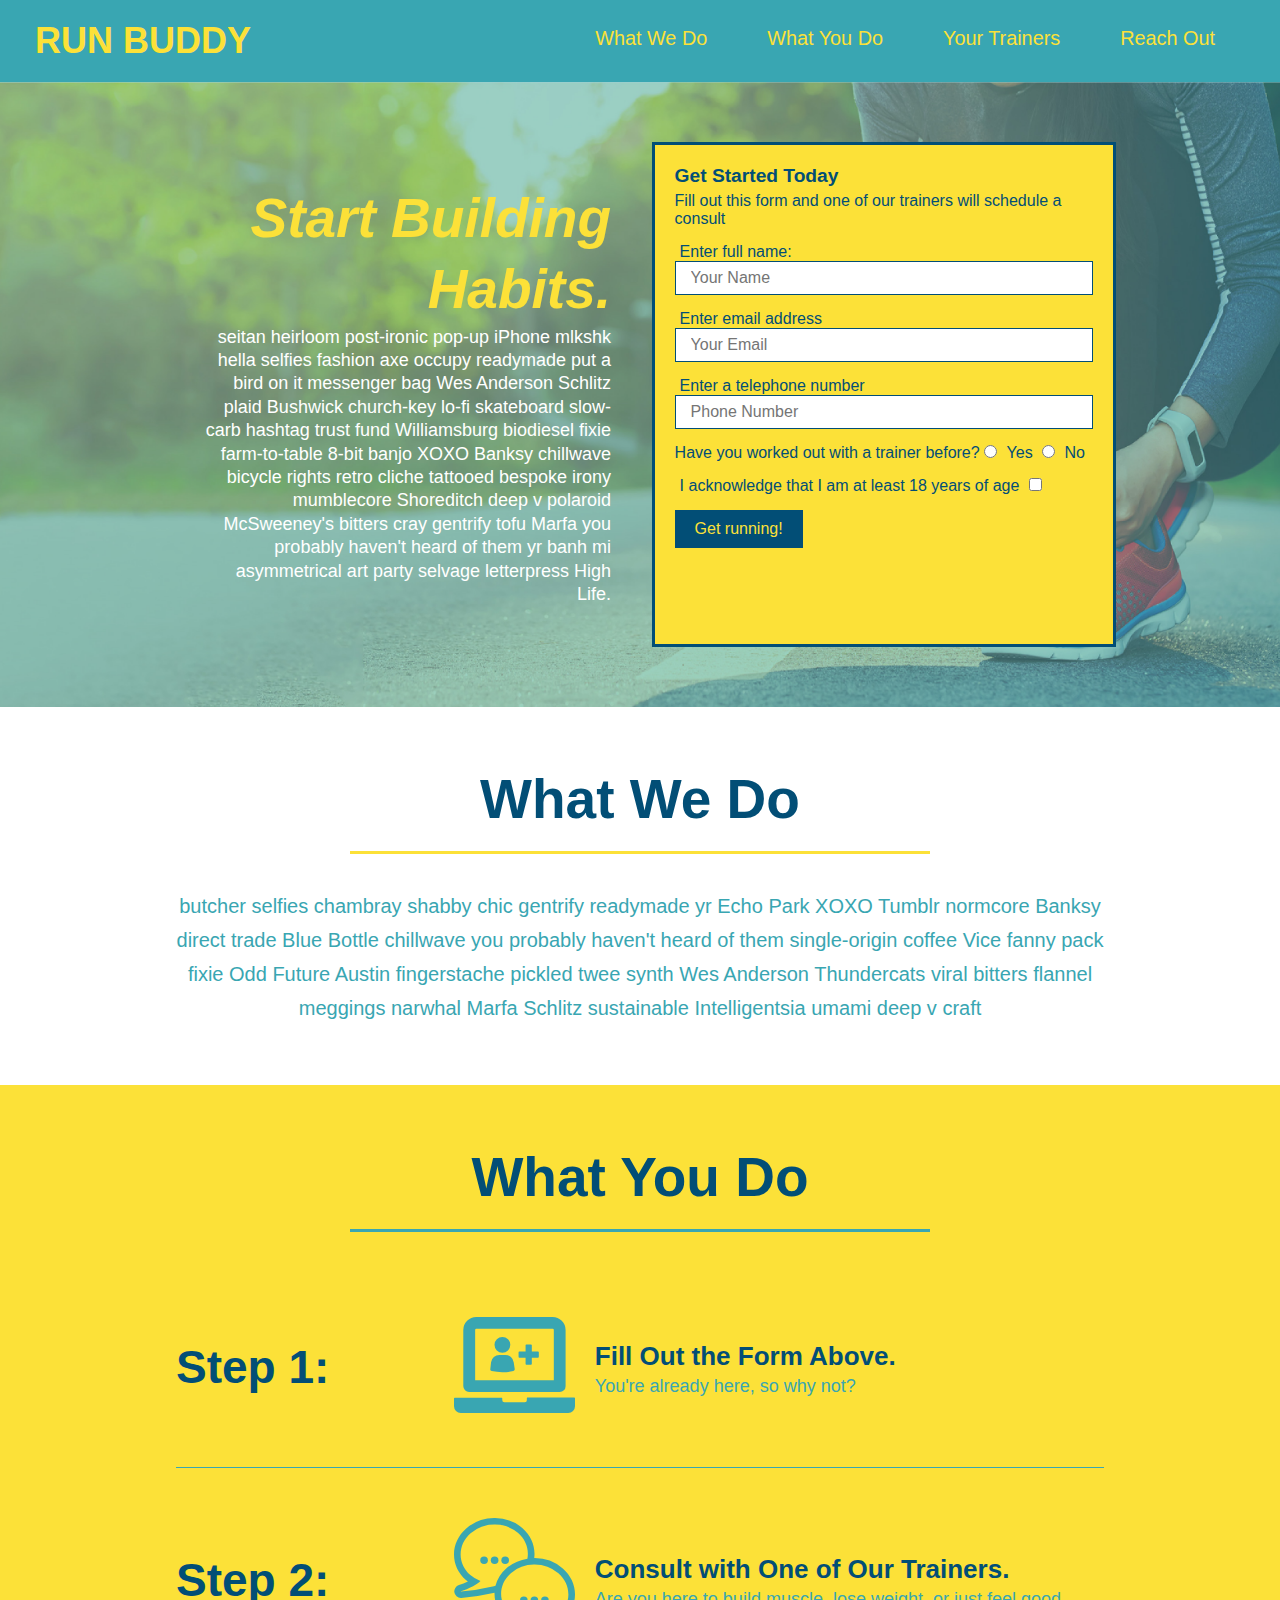
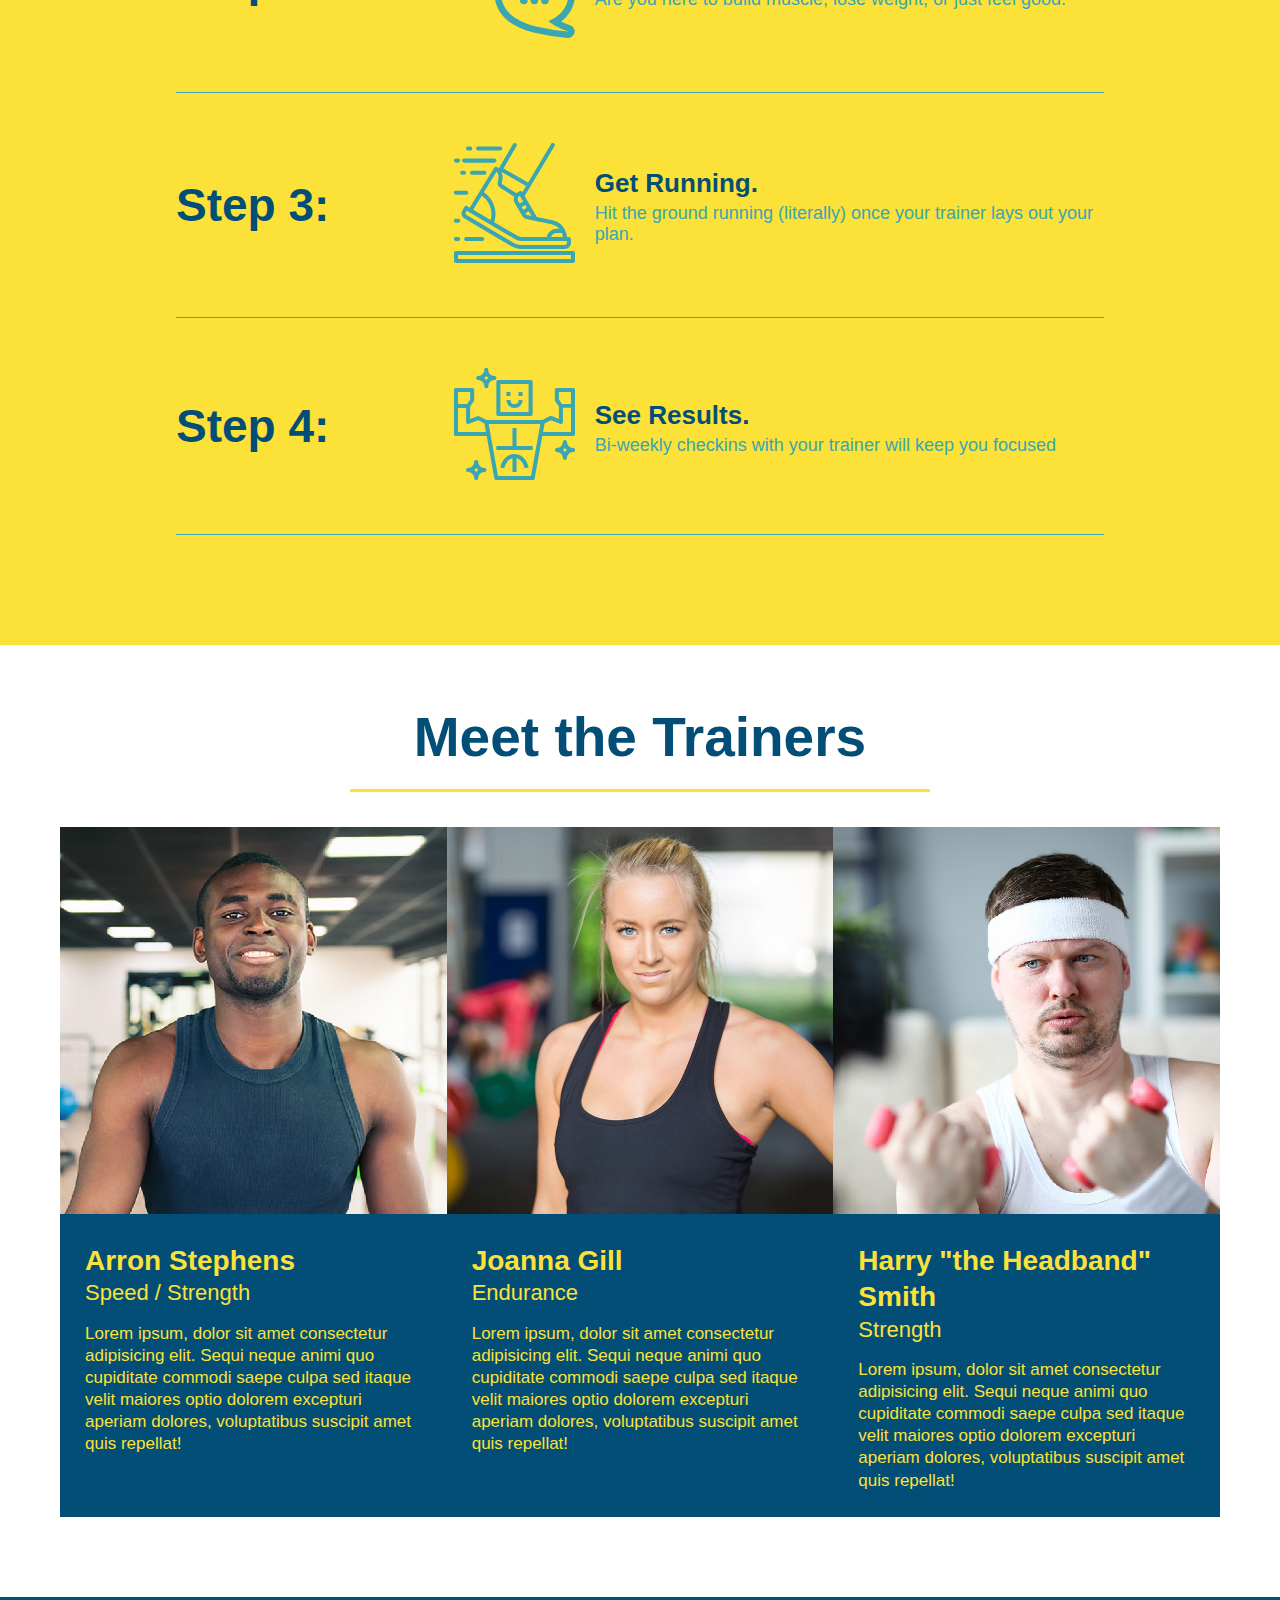
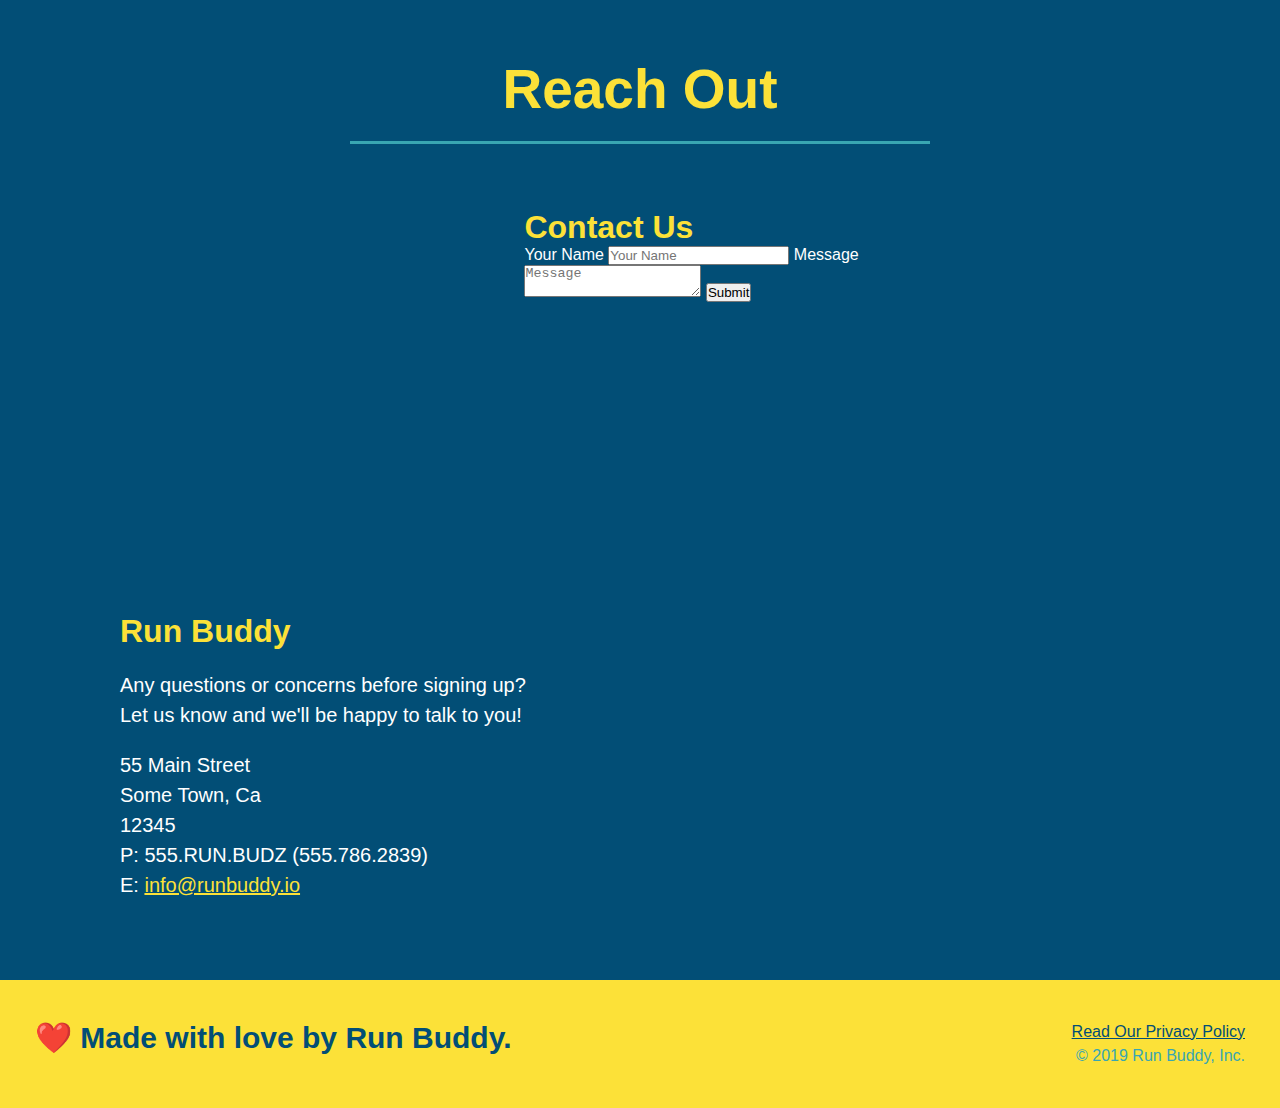
==== commit 23a94c51: "add flexbox to trainers" ====
--- a/index.html
+++ b/index.html
@@ -149,18 +149,19 @@
             
         <!-- "meet the trainers" section-->
 
-        <section id="your-trainers" class="trainers">
+        <section id="your-trainers">
            <div class="flex-row">
             <h2 class="section-title primary-border">
                 Meet the Trainers
             </h2>
-            </div>
+           </div>
             <!-- First Trainer Bio -->
+          <div class="trainers">
             <article class="trainer">
                 <img src="./assets/images/trainer-1.jpg" alt="Arron Stephens in his workout clothes, ready to pump iron" />
-                <div class="trainer-bio text-left">
-                    <h3>Arron Stephens</h3>
-                    <h4>Speed / Strength</h4>
+                <div class="trainer-bio">
+                    <h3 class="trainer-name">Arron Stephens</h3>
+                    <h4 class="trainer-role">Speed / Strength</h4>
                     <p>
                         Lorem ipsum, dolor sit amet consectetur adipisicing elit. Sequi neque animi quo cupiditate commodi saepe culpa sed
                         itaque velit maiores optio dolorem excepturi aperiam dolores, voluptatibus suscipit amet quis repellat!
@@ -169,28 +170,29 @@
             </article>
             <!-- Second Trainer Bio -->
             <article class="trainer">
-                <div class="trainer-bio text-right">
-                    <h3>Joanna Gill</h3>
-                    <h4>Endurance</h4>
+                <img src="./assets/images/trainer-2.jpg" alt="Joanna Gill cooling off after a workout" />
+                <div class="trainer-bio">
+                    <h3 class="trainer-name">Joanna Gill</h3>
+                    <h4 class="trainer-role">Endurance</h4>
                     <p>
                         Lorem ipsum, dolor sit amet consectetur adipisicing elit. Sequi neque animi quo cupiditate commodi saepe culpa sed
                         itaque velit maiores optio dolorem excepturi aperiam dolores, voluptatibus suscipit amet quis repellat!  
                     </p>
                 </div>
-                <img src="./assets/images/trainer-2.jpg" alt="Joanna Gill cooling off after a workout" />
             </article>
             <!-- Third Trainer Bio -->
             <article class="trainer">
                 <img src="./assets/images/trainer-3.jpg" alt="Harry Smith wearing a headband and lifting comically small pink weights" />
-                <div class="trainer-bio text-left">
-                    <h3>Harry "the Headband" Smith</h3>
-                    <h4>Strength</h4>
+                <div class="trainer-bio">
+                    <h3 class="trainer-name">Harry "the Headband" Smith</h3>
+                    <h4 class="trainer-role">Strength</h4>
                     <p>
                         Lorem ipsum, dolor sit amet consectetur adipisicing elit. Sequi neque animi quo cupiditate commodi saepe culpa sed
                         itaque velit maiores optio dolorem excepturi aperiam dolores, voluptatibus suscipit amet quis repellat!
                     </p>
                 </div>
             </article>
+          </div>
         </section>    
             
         <!-- "Reach out" section-->
--- a/assets/css/style.css
+++ b/assets/css/style.css
@@ -234,26 +234,27 @@
 /* styling the Trainers section */
 
 .trainers {
-
+width: 100%;
+margin: 0 auto;
+display: flex;
+flex-wrap: wrap;
+justify-content: space-around;
 }
 
 .trainer {
-    width: 900px;
-    margin: 0 auto 30px auto;
+    margin: 0 auto 20px auto;
     background: #024e76;
     color: #fce138;
-    overflow: auto;
+    flex: 1;
 }
 
 .trainer img {
-    width: 35%;
-    float: left;
+    width: 100%;
 }
 
 .trainer-bio {
-    padding: 35px;
-    float: left;
-    width: 65%;
+    padding: 25px;
+    line-height: 1.3;
 }
 
 .text-left {
@@ -265,20 +266,20 @@
 }
 
 .trainer-bio h3 {
-    font-size: 32px;
-    margin-bottom: 8px;
+    font-size: 28px;
 }
 
 .trainer-bio h4 {
     font-weight: lighter;
-    font-size: 26px;
-    margin-bottom: 25px;
+    font-size: 22px;
+    margin-bottom: 15px;
 }
 
 .trainer-bio p {
     font-size: 17px;
-    line-height: 1.3;
-}
+}
+
+/* Reach out section styling */
 
 .contact {
     background: #024e76;
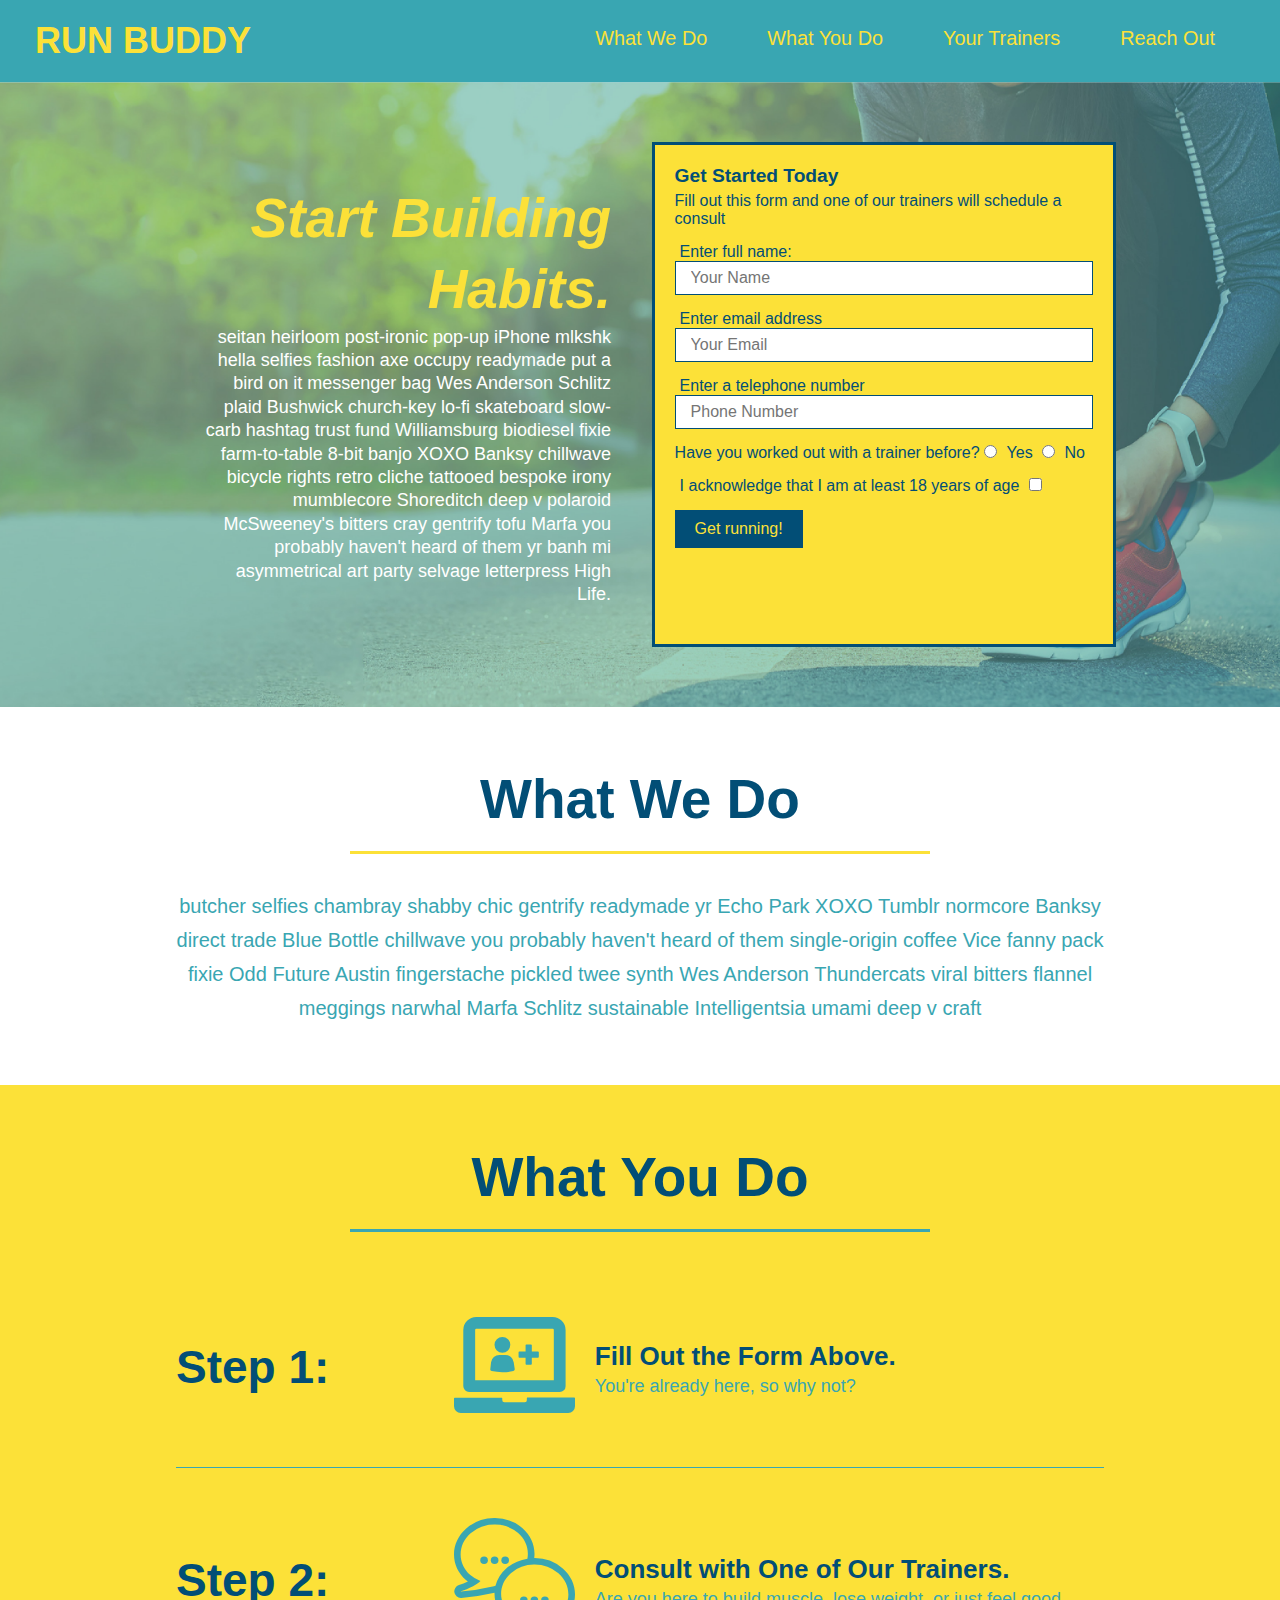
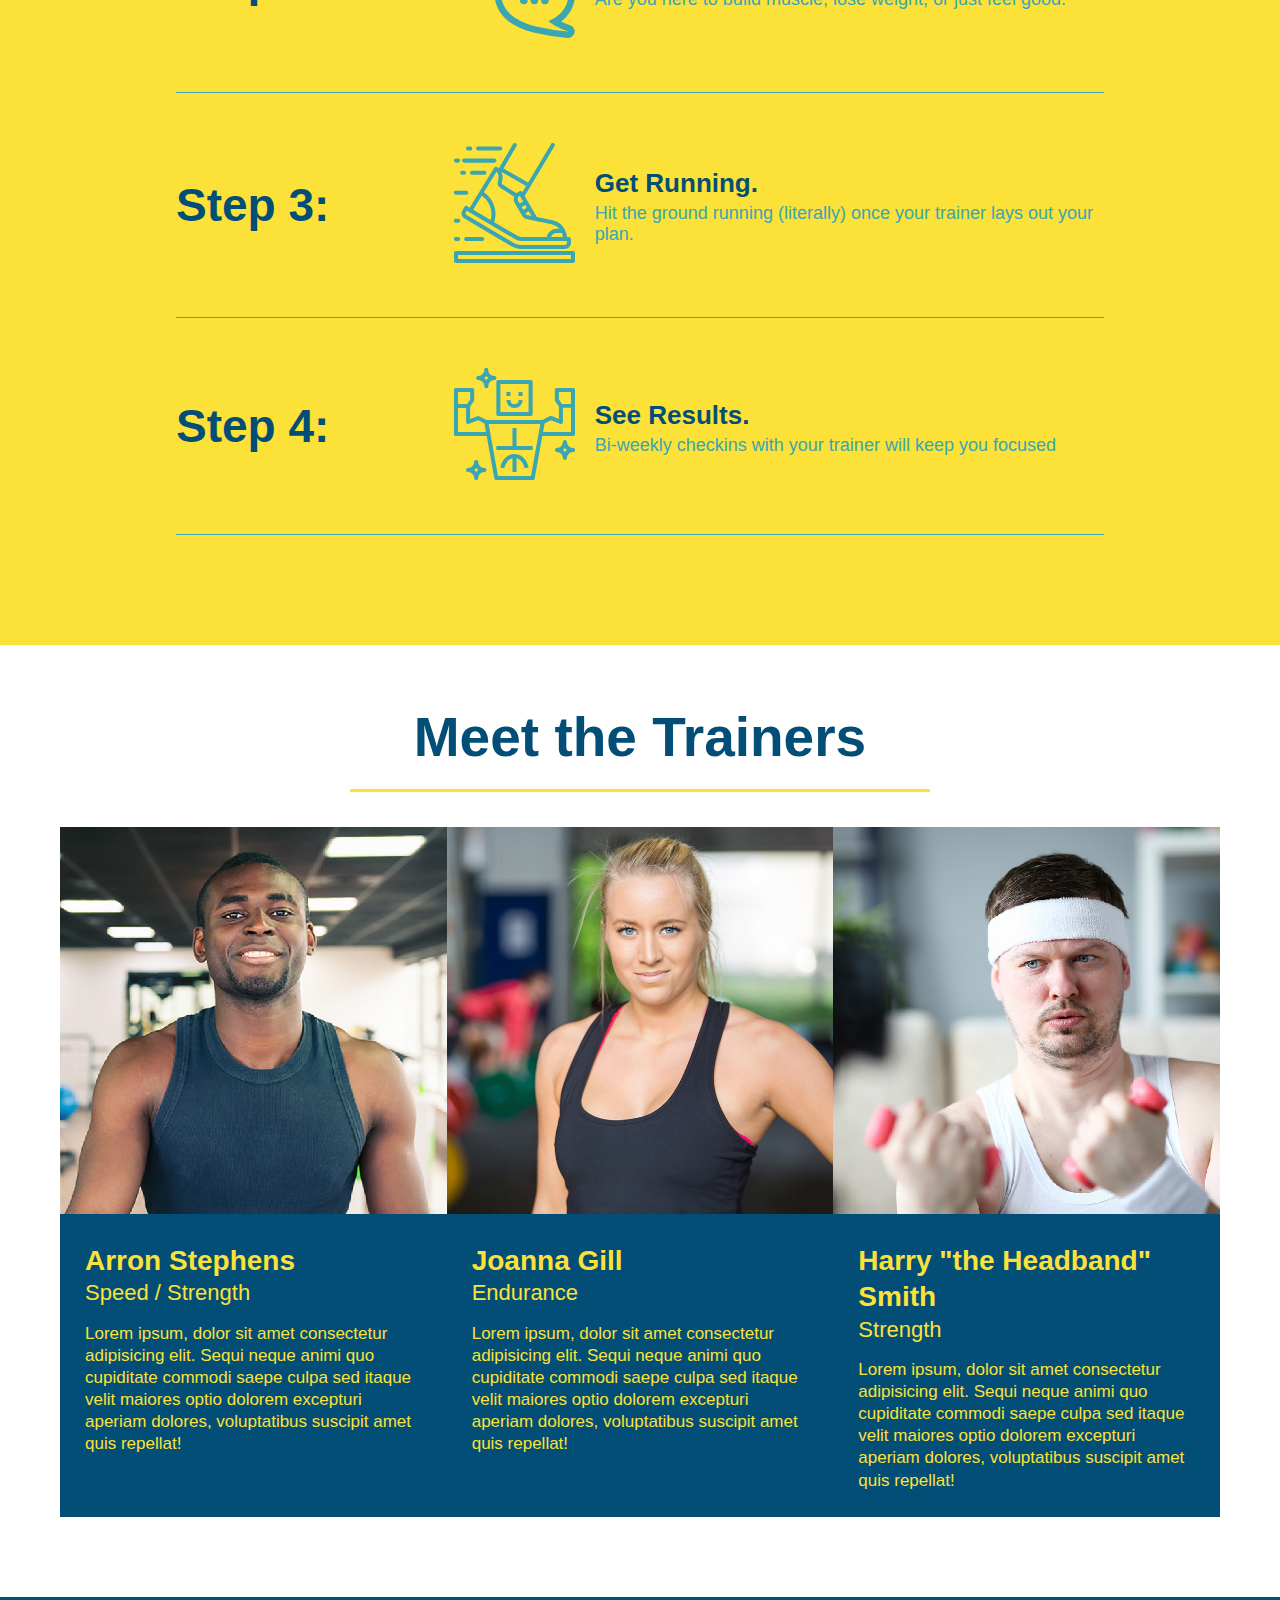
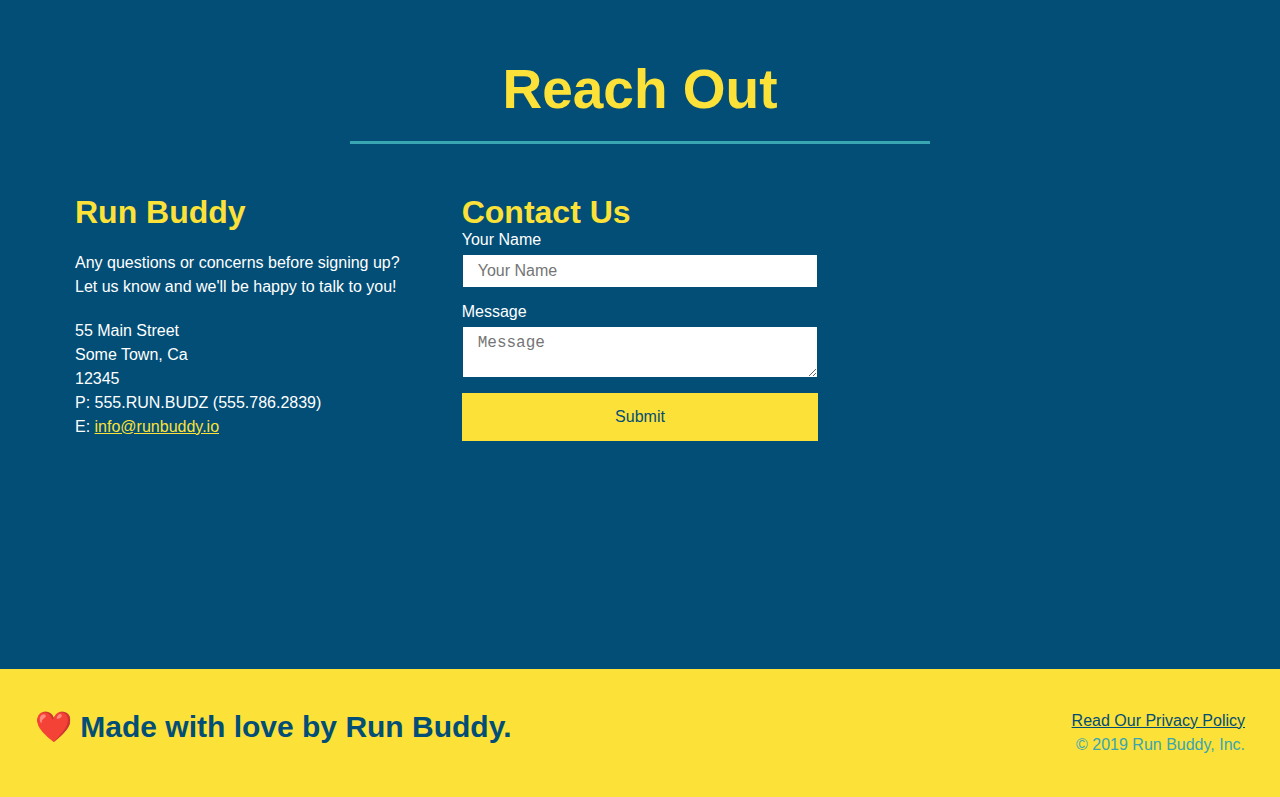
==== commit 8efcce81: "add flexbox to Reach Out" ====
--- a/index.html
+++ b/index.html
@@ -154,7 +154,7 @@
             <h2 class="section-title primary-border">
                 Meet the Trainers
             </h2>
-           </div>
+           </div> 
             <!-- First Trainer Bio -->
           <div class="trainers">
             <article class="trainer">
@@ -197,10 +197,41 @@
             
         <!-- "Reach out" section-->
         <section id="reach-out" class="contact">
-           <div class="flex-row">
-            <h2 class="section-title secondary-border">Reach Out</h2>
-            </div>
+            <div class="flex-row">
+                <h2 class="section-title secondary-border">Reach Out</h2>
+            </div>
+            
             <div class="contact-info">
+                <div>
+                    <h3>Run Buddy</h3>
+                    <p>
+                       Any questions or concerns before signing up?
+                       <br />
+                       Let us know and we'll be happy to talk to you!
+                    </p>
+
+                    <address>
+                       55 Main Street <br />
+                       Some Town, Ca <br />
+                       12345<br />
+                       P: 555.RUN.BUDZ (555.786.2839)<br />
+                       E: <a href="mailto:info@runbuddy.io">info@runbuddy.io</a>
+                    </address>
+                </div> 
+
+                <div class="contact-form">
+                    <h3>Contact Us</h3>
+                    <form>
+                        <label for="contact-name">Your Name</label>
+                        <input type="text" id="contact-name" placeholder="Your Name" />
+
+                        <label for="contact-message">Message</label>
+                        <textarea id="contact-message" placeholder="Message"></textarea>
+
+                        <button type="submit">Submit</button>
+                    </form>
+                </div>
+
                 <iframe src="https://www.google.com/maps/embed?pb=!1m18!1m12!1m3!1d851233.9786971273!2d-112.6235091204532!3d33.54992762384845!2m3!1f0!2f0!3f0!3m2!1i1024!2i768!4f13.1!3m3!1m2!1s0x872b05e024eef7a1%3A0xf2e0f9f1b5ccffeb!2sRunBuddy%20Mobile%2C%20LLC!5e0!3m2!1sen!2sus!4v1653413948689!5m2!1sen!2sus" 
                 width="600" 
                 height="450" 
@@ -208,35 +239,6 @@
                 allowfullscreen="" 
                 loading="lazy">
                 </iframe> 
-          
-                <div class="contact-form">
-                    <h3>Contact Us</h3>
-                    <form>
-                        <label for="contact-name">Your Name</label>
-                        <input type="text" id="contact-name" placeholder="Your Name" />
-
-                        <label for="contact-message">Message</label>
-                        <textarea id="contact-message" placeholder="Message"></textarea>
-
-                        <button type="submit">Submit</button>
-                    </form>
-                </div>
-
-                <div>
-                 <h3>Run Buddy</h3>
-                 <p>
-                    Any questions or concerns before signing up?
-                    <br />
-                    Let us know and we'll be happy to talk to you!
-                 </p>
-                 <address>
-                    55 Main Street <br />
-                    Some Town, Ca <br />
-                    12345<br />
-                    P: 555.RUN.BUDZ (555.786.2839)<br />
-                    E: <a href="mailto:info@runbuddy.io">info@runbuddy.io</a>
-                 </address>
-                </div> 
             </div>
         </section>
 
--- a/assets/css/style.css
+++ b/assets/css/style.css
@@ -286,21 +286,26 @@
     overflow: auto;
 }
 
+.contact-info {
+display: flex;
+justify-content: space-between;
+flex-wrap: wrap;
+}
+
+.contact-info > * {
+    flex: 1;
+    margin: 15px;
+}
+
 .contact h2 {
     color: #fce138;
 }
 
 .contact-info iframe {
-    width: 400px;
     height: 400px;
 }
 
 .contact-info div {
-    width: 410px;
-    display: inline-block;
-    vertical-align: top;
-    text-align: left;
-    margin: 30px 0 0 60px;
     color: white;
 }
 
@@ -312,7 +317,7 @@
 .contact-info p, .contact-info address {
     margin: 20px 0;
     line-height: 1.5;
-    font-size: 20px;
+    font-size: 16px;
     font-style: normal;
 }
 
@@ -320,6 +325,27 @@
     color: #fce138;
 }
 
+.contact-form input, .contact-form textarea {
+    border: 1px solid #024e76;
+    display: block;
+    padding: 7px 15px;
+    font-size: 16px;
+    color: #024e76;
+    width: 100%;
+    margin-bottom: 15px;
+    margin-top: 5px;
+}
+
+.contact-form button {
+    width: 100%;
+    border: none;
+    background: #fce138;
+    color: #024e76;
+    text-align: center;
+    padding: 15px 0;
+    font-size: 16px;
+}
+
 .flex-row {
     display: flex;
 }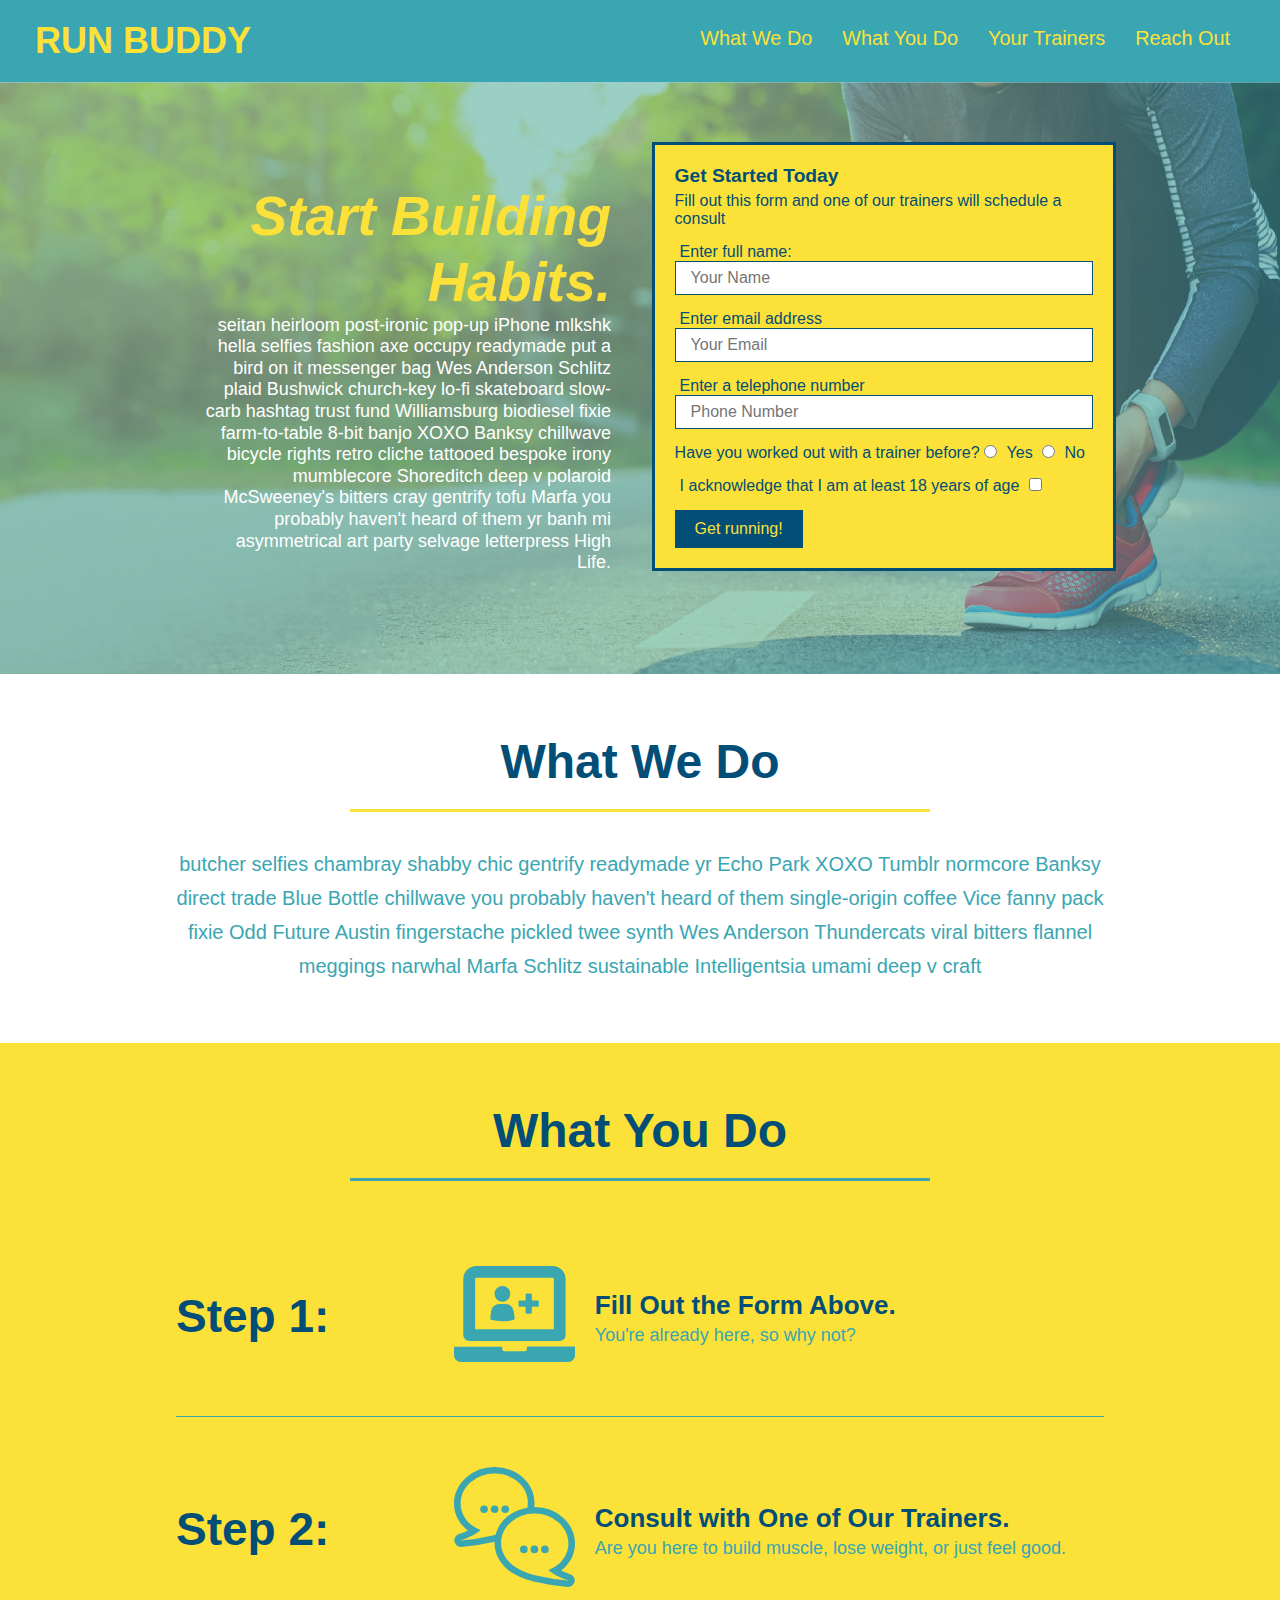
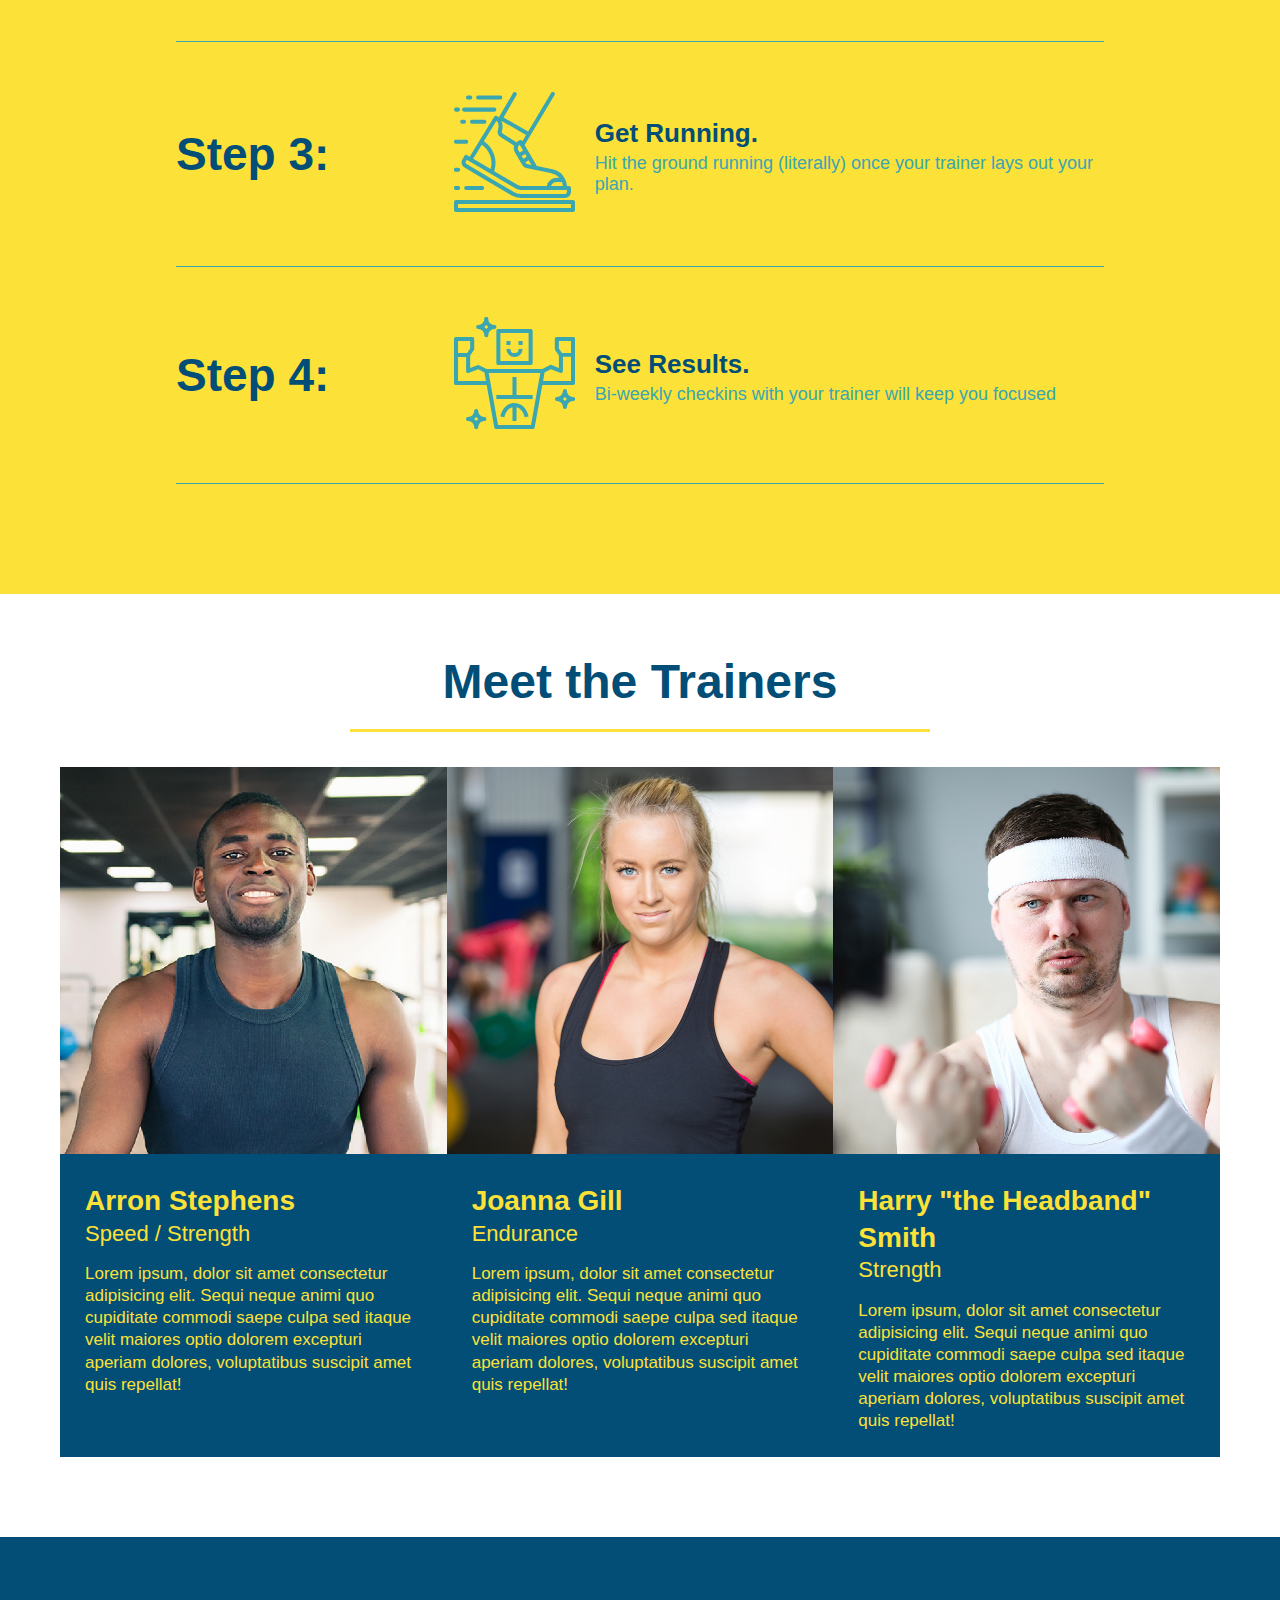
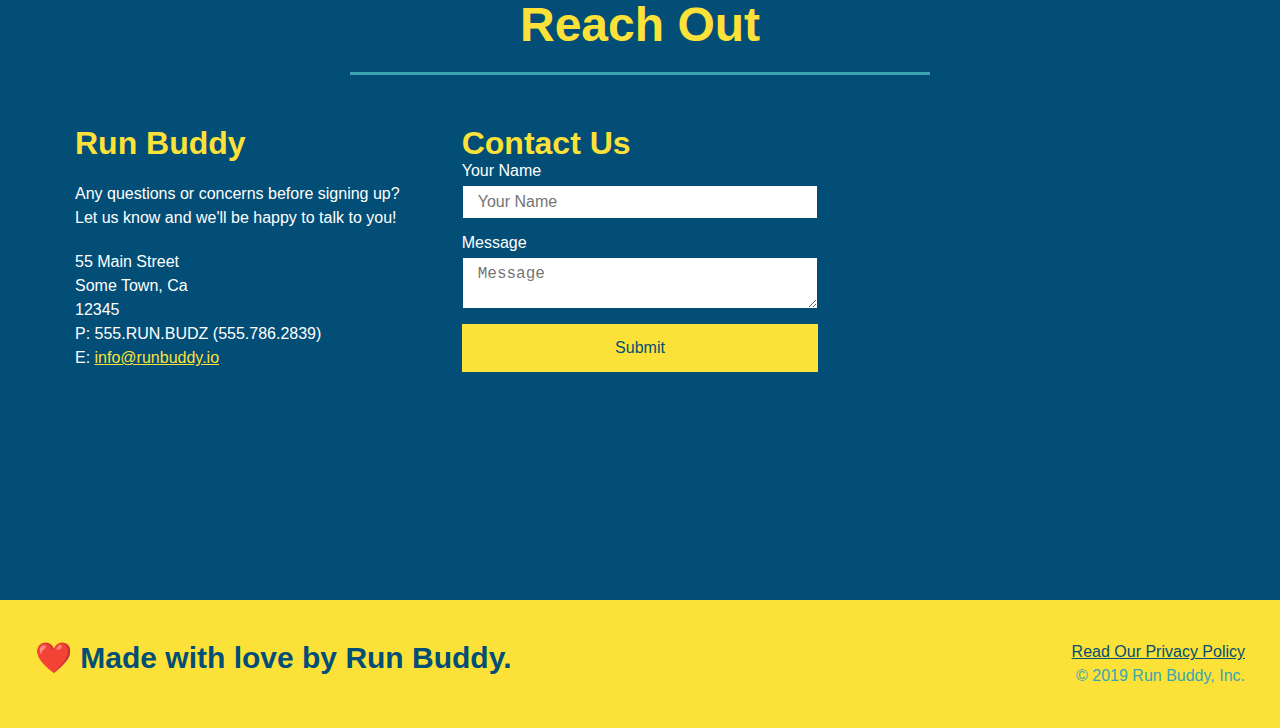
==== commit de84e697: "added meta viewport and media query" ====
--- a/index.html
+++ b/index.html
@@ -1,6 +1,7 @@
 <!DOCTYPE html>
 <html lang="en">
     <head>
+        <meta name="viewport" content="width=device-width, initial-scale=1.0" />
         <meta charset="UTF-8" />
         <link rel="stylesheet" href="./assets/css/style.css" />
         <title>Run With Run Buddy</title>
--- a/assets/css/style.css
+++ b/assets/css/style.css
@@ -47,7 +47,7 @@
 }
 
 header nav ul li a {
-    margin: 0 30px;
+    margin: 10px 15px;
     font-weight: lighter;
     font-size: 1.55vw;
 }
@@ -87,6 +87,7 @@
     display: flex;
     justify-content: center;
     flex-wrap: wrap;
+    align-items: flex-start;
 }
 
 .hero-form {
@@ -135,7 +136,7 @@
 margin: 3.5%;
 color: #fff;
 font-size: 18px;
-line-height: 1.3;
+line-height: 1.2;
 }
 
 .hero-cta h2 {
@@ -166,7 +167,7 @@
 }
 
 .section-title {
-    font-size: 55px;
+    font-size: 48px;
     color: #024e76;
     border-bottom: 3px solid;
     padding-bottom: 20px;
@@ -348,4 +349,31 @@
 
 .flex-row {
     display: flex;
+}
+
+/* MEDIA QUERY FOR SMALLER DESKTOP SCREENS AND SMALLER */
+
+@media screen and (max-width: 980px) {
+    header h1 a {
+        /* this will be applied on any screen smaller than 980px */
+        color: tomato;
+    }
+}
+
+/* MEDIA QUERY FOR TABLETS AND SMALLER */
+
+@media screen and (max-width: 768px) {
+    header h1 {
+        /* this will be applied on any screen between 768px and 575px */
+        font-size: 80px;
+    }
+}
+
+/* MEDIA QUERY FOR MOBILE PHONES AND SMALLER */
+
+@media screen and (max-width: 575px) {
+    header h1 {
+        /* this will be applied on any screen smaller than 575px */
+        font-size: 100px;
+    }
 }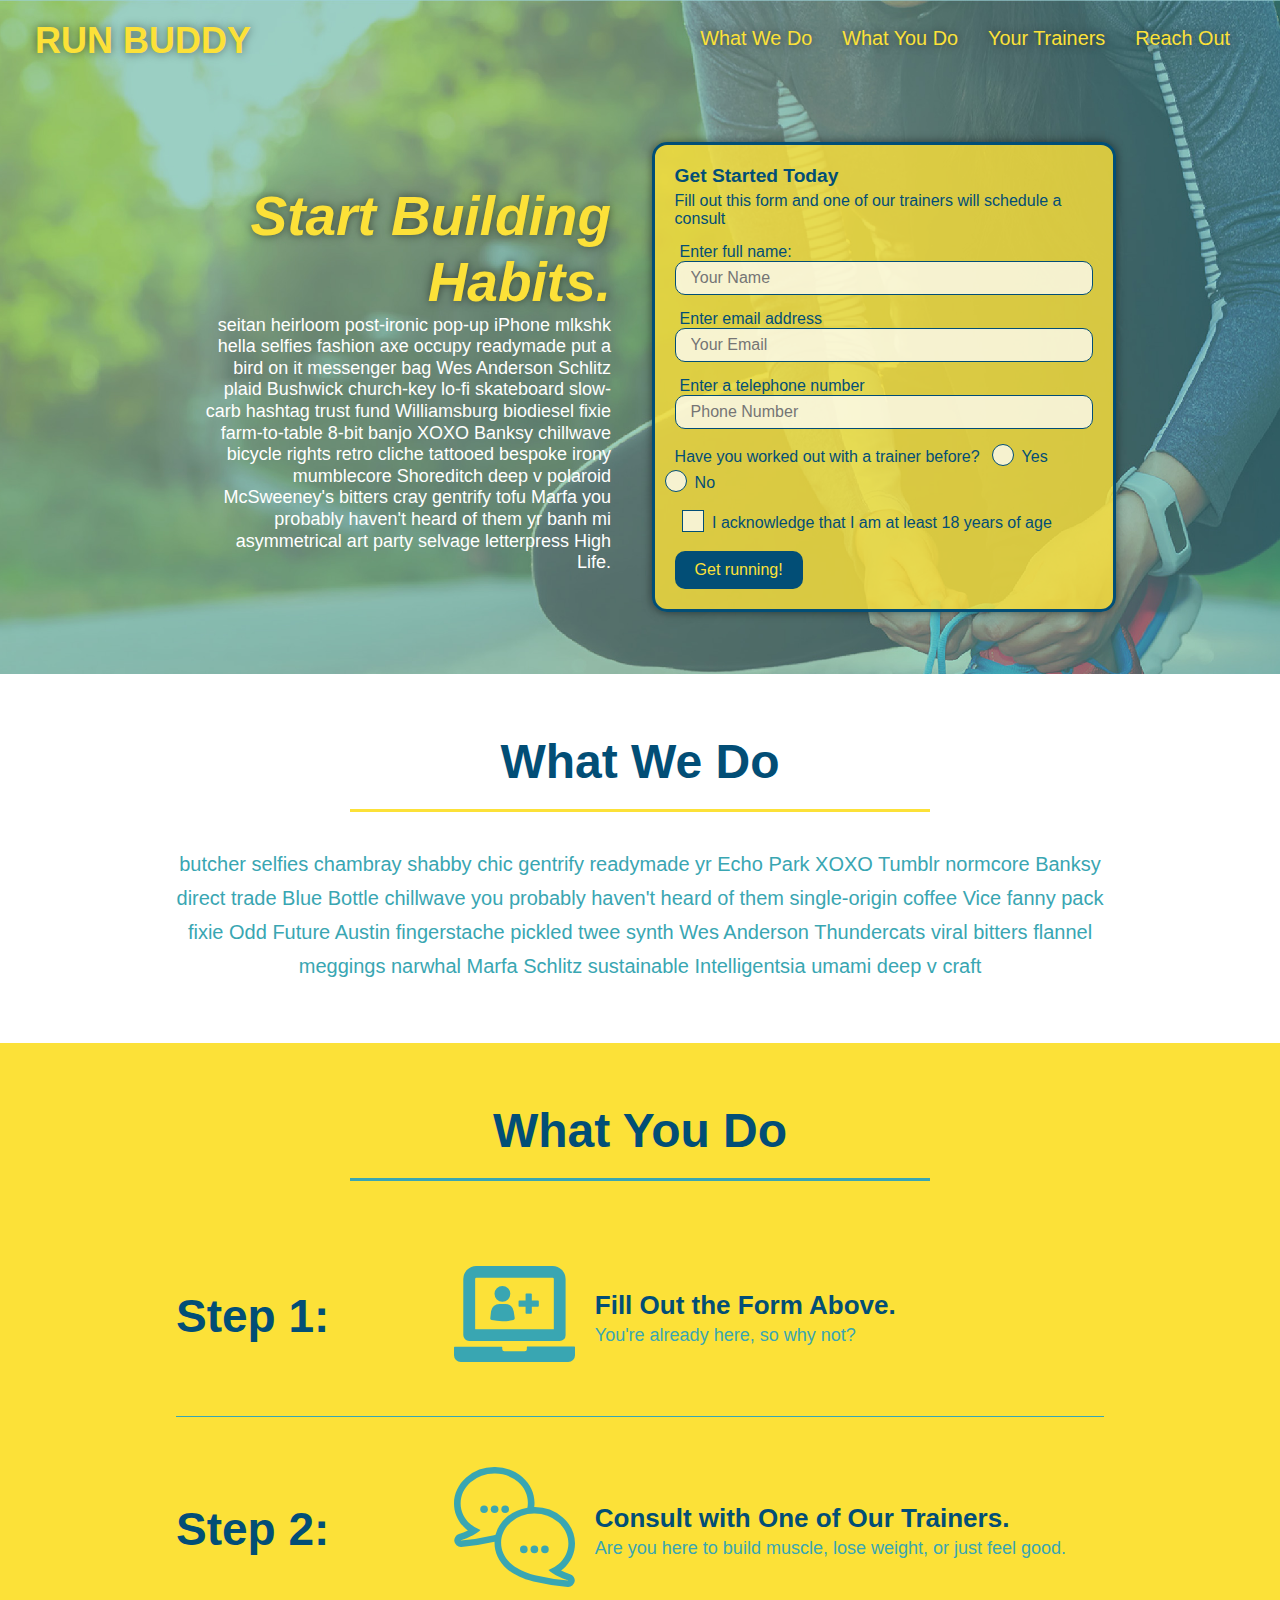
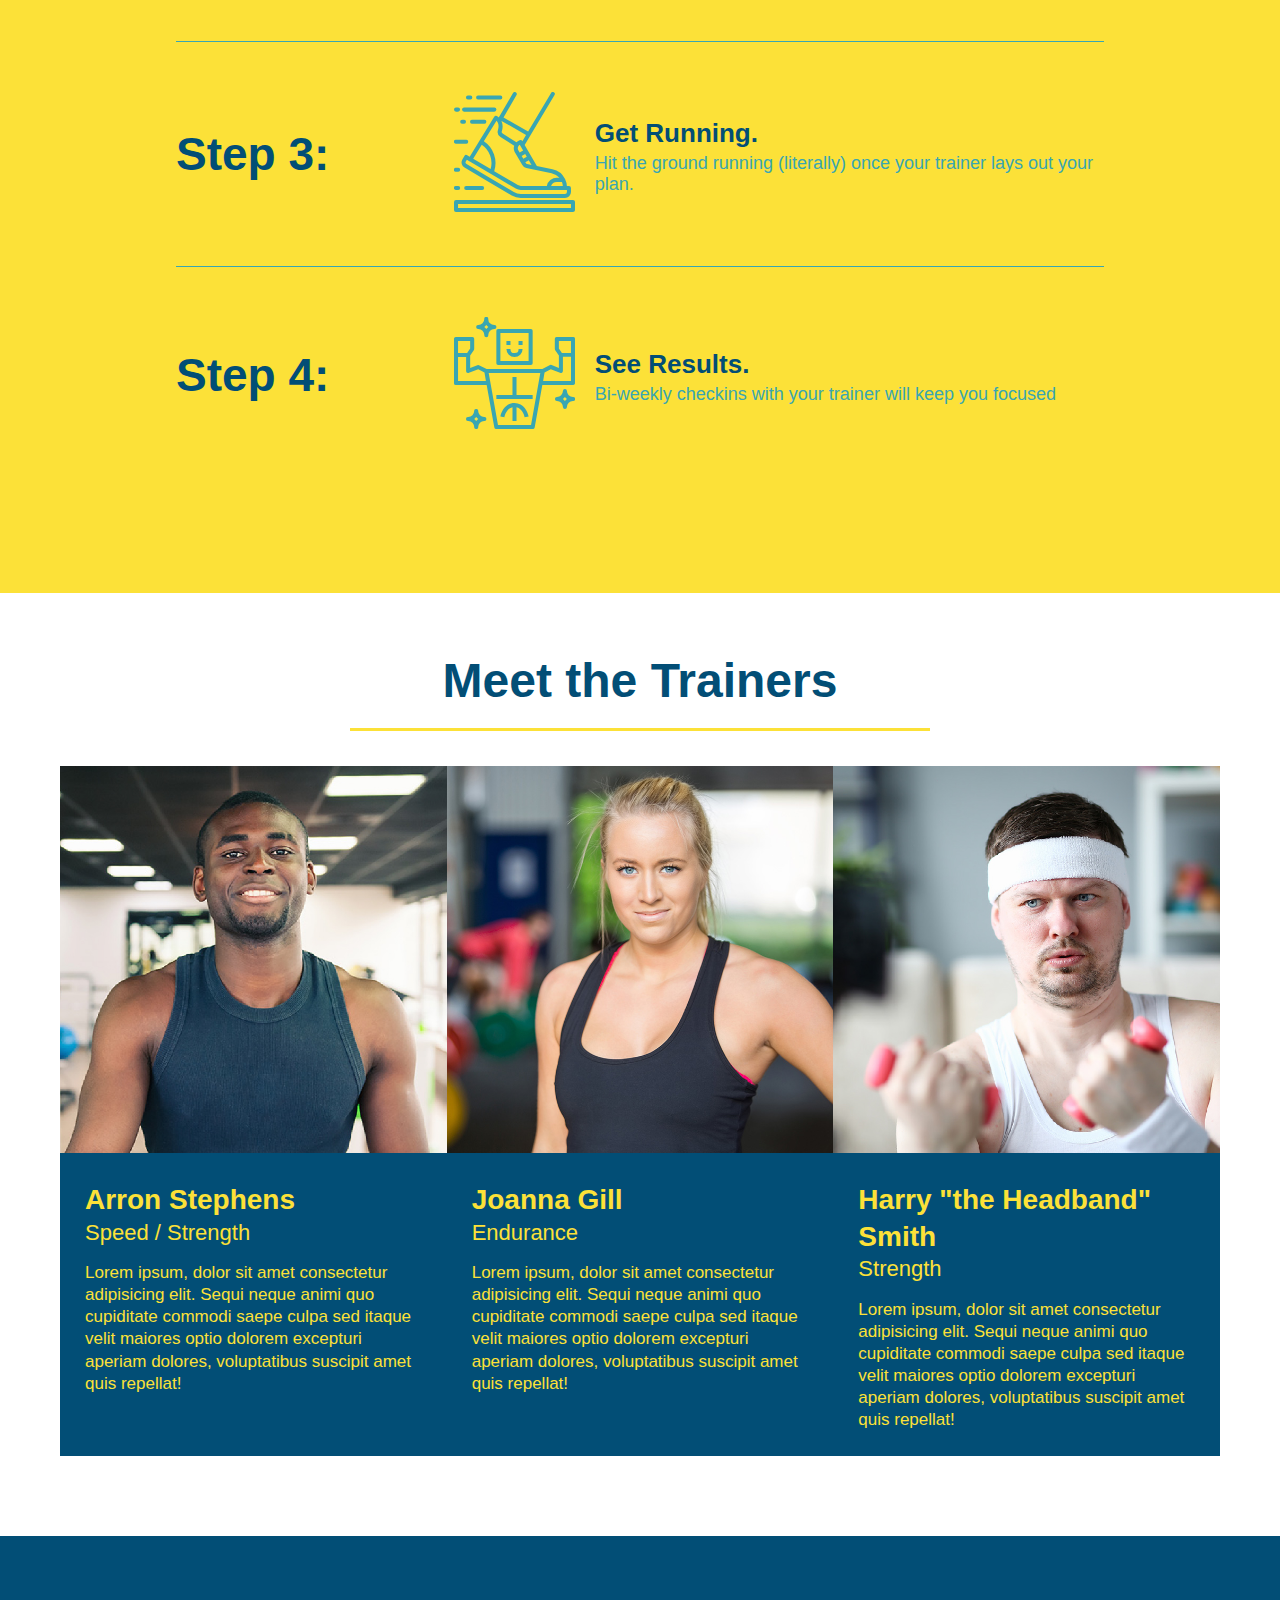
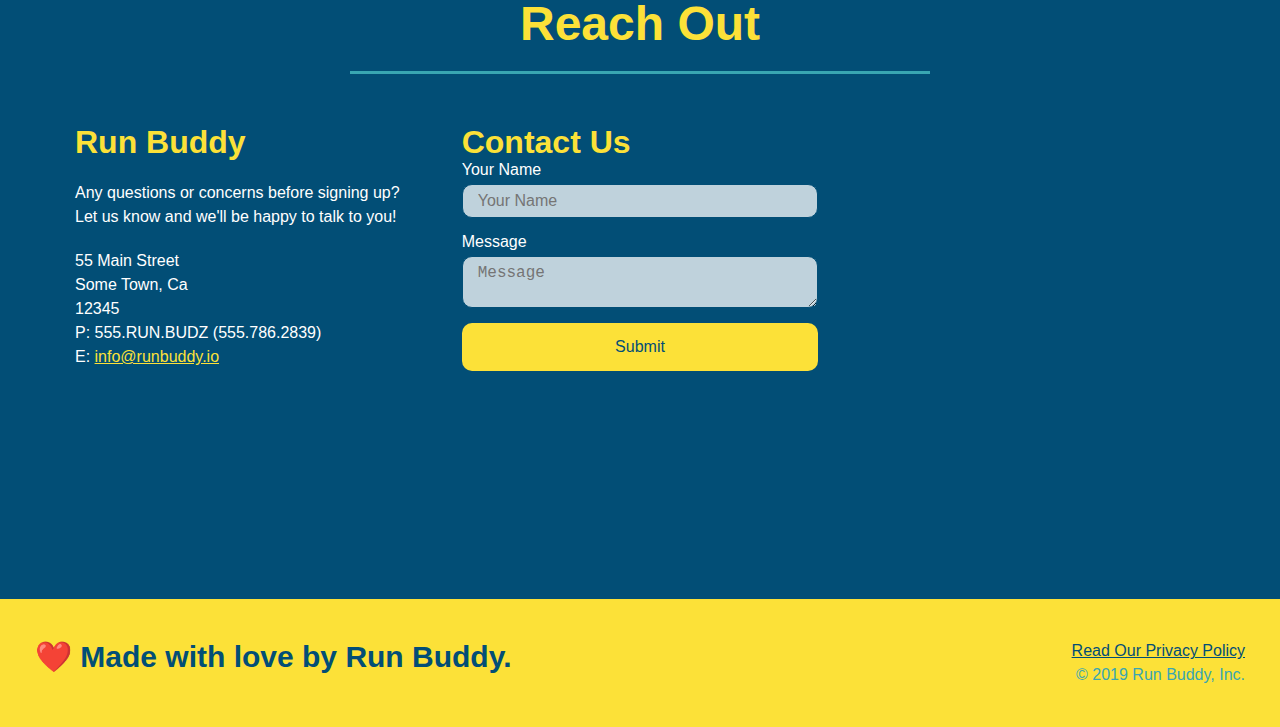
==== commit b855cea0: "final css touches" ====
--- a/index.html
+++ b/index.html
@@ -58,17 +58,22 @@
                 <input type="tel" placeholder="Phone Number" name="phone" id="phone" class="form-input" />
                 <p>
                     Have you worked out with a trainer before?
-                    <input type="radio" name="trainer-confirm" id="trainer-yes" />
-                    <label for="trainer-yes">Yes</label>
-                    <input type="radio" name="trainer-confirm" id="trainer-no" />
-                    <label for="trainer-no">No</label>
+                    <span class="radio-wrapper">
+                        <input type="radio" name="trainer-confirm" id="trainer-yes" />
+                        <label for="trainer-yes">Yes</label>
+                    </span>
+                    <span class="radio-wrapper">
+                        <input type="radio" name="trainer-confirm" id="trainer-no" />
+                        <label for="trainer-no">No</label>
+                    </span>
                 </p>
                 <p>
-
-                    <label for="checkbox">
-                        I acknowledge that I am at least 18 years of age
-                    </label>
-                    <input type="checkbox" name="age-confirm" id="checkbox" />
+                    <span class="checkbox-wrapper">
+                        <input type="checkbox" name="age-confirm" id="checkbox" />
+                        <label for="checkbox">
+                            I acknowledge that I am at least 18 years of age
+                        </label> 
+                    </span>
                 </p>
                 <button type="submit">
                     Get running!
--- a/assets/css/style.css
+++ b/assets/css/style.css
@@ -1,3 +1,9 @@
+:root {
+    --primary-color: #fce138;
+    --secondary-color: #024e76;
+    --tertiary-color: #39a6b2;
+}
+
 * {
     margin: 0;
     padding: 0;
@@ -7,31 +13,39 @@
 
 body {
     /* more on this crazy alphanumerical value in a minute */
-    color: #39a6b2;
+    color: var(--tertiary-color);
     font-family: Helvetica, Arial, sans-serif;
     
 }
 
 /* Apply styles to the header */
 header {
+    background-image: url("../images/hero-bg.jpg");
+    background-size: cover;
+    background-attachment: fixed;
+    background-position: 80%;
     display: flex;
     padding: 20px 35px;
-    background-color: #39a6b2;
+    background-color: var(--tertiary-color);
     justify-content: space-between;
     flex-wrap: wrap;
+    position: -webkit-sticky;
+    position: sticky;
+    top: 0;
+    z-index: 9999;
 }
 
 header h1 {
-
     font-weight: bold;
     font-size: 36px;
-    color: #fce138;
+    color: var(--primary-color);
     margin: 0;
+    text-shadow: 0 0 10px rgba(0, 0, 0, 0.5);
 }
 
 header a {
     text-decoration: none;
-    color: #fce138;
+    color: var(--primary-color);
 }
 
 header nav {
@@ -50,11 +64,19 @@
     margin: 10px 15px;
     font-weight: lighter;
     font-size: 1.55vw;
+    text-shadow: 0 0 10px rgba(0, 0, 0, 0.5);
+}
+
+header nav ul li a:hover {
+    background: var(--primary-color);
+    color: var(--secondary-color);
+    border-radius: 15px;
+    text-shadow: none;
 }
 
 /* apply styles to the footer */
 footer {
-    background: #fce138;
+    background: var(--primary-color);
     width: 100%;
     padding: 40px 35px;
     display: flex;
@@ -63,18 +85,18 @@
 }
 
 footer h2 {
-    color: #024e76;
+    color: var(--secondary-color);
     font-size: 30px;
     margin: 0;
 }
 
 footer div {
-line-height: 1.5;
-text-align: right;
+    line-height: 1.5;
+    text-align: right;
 }
 
 footer a {
-    color: #024e76;
+    color: var(--secondary-color);
 }
 
 /* hero style start */
@@ -83,7 +105,8 @@
 .hero {
     background-image: url("../images/hero-bg.jpg");
     background-size: cover;
-    background-position: center;
+    background-attachment: fixed;
+    background-position: 80%;
     display: flex;
     justify-content: center;
     flex-wrap: wrap;
@@ -91,12 +114,14 @@
 }
 
 .hero-form {
-    border: 3px solid #024e76;
-    background-color: #fce138;
+    border: 3px solid var(--secondary-color);
+    background-color: rgba(252, 225, 56, 0.8);
     padding: 20px;
-    color: #024e76;
+    color: var(--secondary-color);
     width: 40%;
     margin: 3.5;
+    box-shadow: 0 0 10px rgba(0, 0, 0, 0.5);
+    border-radius: 15px;
 }
 
 h3 {
@@ -109,13 +134,20 @@
 }
 
 .form-input {
-    border: 1px solid #024e76;
+    border: 1px solid var(--secondary-color);
     display: block;
     padding: 7px 15px;
     font-size: 16px;
-    color: #024e76;
+    color: var(--secondary-color);
     width: 100%;
     margin-bottom: 15px;
+    border-radius: 10px;
+    background-color: rgba(255, 255, 255, .75);
+}
+
+.form-input:focus {
+    background-color: rgba(255, 255, 255, 1);
+    outline: none;
 }
 
 .hero-form label {
@@ -123,26 +155,90 @@
 }
 
 .hero-form button {
-    color: #fce138;
-    background-color: #024e76;
+    color: var(--primary-color);
+    background-color: var(--secondary-color);
     border: none;
     padding: 10px 20px;
     font-size: 16px;
+    border-radius: 10px;
+}
+
+.hero-form button:hover {
+    background-color: var(--tertiary-color);
+}
+
+.checkbox-wrapper input, .radio-wrapper input {
+    opacity: 0;
+}
+
+.checkbox-wrapper label, .radio-wrapper label {
+    position: relative;
+    left: 10px;
+    margin: 10px;
+    line-height: 1.6;
+}
+
+.checkbox-wrapper label::before, .radio-wrapper label::before {
+    content: "";
+    height: 20px;
+    width: 20px;
+    background: rgba(255, 255, 255, .75);
+    border: 1px solid var(--secondary-color);
+    position: absolute;
+    top: -4px;
+    left: -30px;
+}
+
+.radio-wrapper label::before {
+    border-radius: 50%;
+}
+
+.radio-wrapper label::after {
+    content: "";
+    height: 20px;
+    width: 20px;
+    border-radius: 50%;
+    background: var(--secondary-color);
+    position: absolute;
+    left: -29px;
+    top: -3px;
+    background-image: radial-gradient(circle, var(--tertiary-color), var(--secondary-color));
+}
+
+.checkbox-wrapper label::after {
+    content: "";
+    width: 14px;
+    height: 6px;
+    border-left: 2px solid var(--secondary-color);
+    border-bottom: 2px solid var(--secondary-color);
+    position: absolute;
+    left: -26px;
+    top: 1px;
+    transform: rotate(-58deg);
+}
+
+.checkbox-wrapper input + label::after, .radio-wrapper input + label::after {
+    content: none;
+}
+
+.checkbox-wrapper input:checked + label::after, .radio-wrapper input:checked + label::after {
+    content: "";
 }
 
 .hero-cta {
-width: 35%;
-text-align: right;
-margin: 3.5%;
-color: #fff;
-font-size: 18px;
-line-height: 1.2;
+    width: 35%;
+    text-align: right;
+    margin: 3.5%;
+    color: #fff;
+    font-size: 18px;
+    line-height: 1.2;
 }
 
 .hero-cta h2 {
     font-style: italic;
     font-size: 55px;
-    color: #fce138;
+    color: var(--primary-color);
+    text-shadow: 0 0 10px rgba(0, 0, 0, 0.5);
 }
 
 /* Hero style end */
@@ -156,19 +252,19 @@
 .intro p {
     margin: 0 auto;
     line-height: 1.7;
-    color: #39a6b2;
+    color: var(--tertiary-color);
     width: 80%;
     font-size: 20px;
     text-align: center;
 }
 
 .steps {
-    background: #fce138;
+    background: var(--primary-color);
 }
 
 .section-title {
     font-size: 48px;
-    color: #024e76;
+    color: var(--secondary-color);
     border-bottom: 3px solid;
     padding-bottom: 20px;
     text-align: center;
@@ -177,39 +273,42 @@
 }
 
 .primary-border {
-    border-color: #fce138;
+    border-color: var(--primary-color);
 }
 
 .secondary-border {
-    border-color: #39a6b2;
+    border-color: var(--tertiary-color);
 }
 
 .step h3 {
-    color: #024e76;
+    color: var(--secondary-color);
     font-size: 46px;
     flex: 1 30%;
 }
 
 .step-text p {
-    color: #39a6b2;
+    color: var(--tertiary-color);
     font-size: 18px;
 }
 
 .step-text h4 {
-font-size: 26px;
-line-height: 1.5;
-color: #024e76;
+    font-size: 26px;
+    line-height: 1.5;
+    color: var(--secondary-color);
 }
 
 .step {
     margin: 50px auto;
     padding-bottom: 50px;
     width: 80%;
-    border-bottom: 1px solid #39a6b2;
     display: flex;
     flex-wrap: wrap;
     align-items: center;
     justify-content: space-between;
+}
+
+.step:not(:last-child) {
+    border-bottom: 1px solid var(--tertiary-color);
 }
 
 .step-info {
@@ -235,17 +334,17 @@
 /* styling the Trainers section */
 
 .trainers {
-width: 100%;
-margin: 0 auto;
-display: flex;
-flex-wrap: wrap;
-justify-content: space-around;
+    width: 100%;
+    margin: 0 auto;
+    display: flex;
+    flex-wrap: wrap;
+    justify-content: space-around;
 }
 
 .trainer {
     margin: 0 auto 20px auto;
-    background: #024e76;
-    color: #fce138;
+    background: var(--secondary-color);
+    color: var(--primary-color);
     flex: 1;
 }
 
@@ -283,14 +382,14 @@
 /* Reach out section styling */
 
 .contact {
-    background: #024e76;
+    background: var(--secondary-color);
     overflow: auto;
 }
 
 .contact-info {
-display: flex;
-justify-content: space-between;
-flex-wrap: wrap;
+    display: flex;
+    justify-content: space-between;
+    flex-wrap: wrap;
 }
 
 .contact-info > * {
@@ -299,7 +398,7 @@
 }
 
 .contact h2 {
-    color: #fce138;
+    color: var(--primary-color);
 }
 
 .contact-info iframe {
@@ -311,7 +410,7 @@
 }
 
 .contact-info h3 {
-    color: #fce138;
+    color: var(--primary-color);
     font-size: 32px;
 }
 
@@ -323,28 +422,41 @@
 }
 
 .contact-info a {
-    color: #fce138;
+    color: var(--primary-color);
 }
 
 .contact-form input, .contact-form textarea {
-    border: 1px solid #024e76;
+    border: 1px solid var(--secondary-color);
     display: block;
     padding: 7px 15px;
     font-size: 16px;
-    color: #024e76;
+    color: var(--secondary-color);
     width: 100%;
     margin-bottom: 15px;
     margin-top: 5px;
+    border-radius: 10px;
+    background-color: rgba(255, 255, 255, .75);
+}
+
+.contact-form input:focus, .contact-form textarea:focus {
+    background-color: rgba(255, 255, 255, 1);
+    outline: none;
 }
 
 .contact-form button {
     width: 100%;
     border: none;
-    background: #fce138;
-    color: #024e76;
+    background: var(--primary-color);
+    color: var(--secondary-color);
     text-align: center;
     padding: 15px 0;
     font-size: 16px;
+    border-radius: 10px;
+}
+
+.contact-form button:hover {
+    color: var(--primary-color);
+    background: var(--tertiary-color);
 }
 
 .flex-row {
@@ -354,26 +466,111 @@
 /* MEDIA QUERY FOR SMALLER DESKTOP SCREENS AND SMALLER */
 
 @media screen and (max-width: 980px) {
-    header h1 a {
-        /* this will be applied on any screen smaller than 980px */
-        color: tomato;
-    }
-}
+    header {
+        padding-bottom: 0;
+        justify-content: center;
+        position: relative;
+    }
+
+    header h1 {
+        width: 100%;
+        text-align: center;
+    }
+
+    header nav ul {
+        margin-top: 20px;
+        width: 100%;
+        justify-content: center;
+    }
+
+    header nav ul li a {
+        font-size: 20px;
+    }
+
+    footer h2, footer div {
+        text-align: center;
+        width: 100%;
+    }
+
+    .hero-cta, .hero-form {
+        width: 100%;
+    }
+
+    .hero-cta {
+        text-align: center;
+    }
+
+    .section-title {
+        width: 80%;
+    }
+
+    .trainer {
+        flex: 0 70%;
+    }
+
+    .contact-info iframe {
+        flex: 1 100%;
+    }
+    }
 
 /* MEDIA QUERY FOR TABLETS AND SMALLER */
 
 @media screen and (max-width: 768px) {
-    header h1 {
-        /* this will be applied on any screen between 768px and 575px */
-        font-size: 80px;
-    }
-}
+    section {
+        padding: 30px 15px;
+    }
+
+    .step h3 {
+        flex: 1 100%;
+        text-align: center;
+    }
+
+    .step-info {
+        flex: 2 100%;
+        text-align: center;
+        justify-content: center;
+    }
+
+    .step-img {
+        flex: 0 32%;
+        margin-right: 0;
+        margin-top: 15px;
+        margin-bottom: 15px;
+    }
+
+    .step-text {
+        flex: 100%;
+    }
+    }
 
 /* MEDIA QUERY FOR MOBILE PHONES AND SMALLER */
 
 @media screen and (max-width: 575px) {
-    header h1 {
-        /* this will be applied on any screen smaller than 575px */
-        font-size: 100px;
-    }
-}+    .hero-form button {
+        width: 100%;
+    }
+
+    .section-title {
+        width: 95%;
+    }
+
+    .intro p {
+        width: 100%;
+    }
+
+    .trainer {
+        flex: 0 100%;
+    }
+
+    .contact-info {
+        text-align: center;
+    }
+
+    .contact-info > * {
+        flex: 0 100%;
+    }
+
+    .contact-form {
+        order: 3;
+    }
+    }